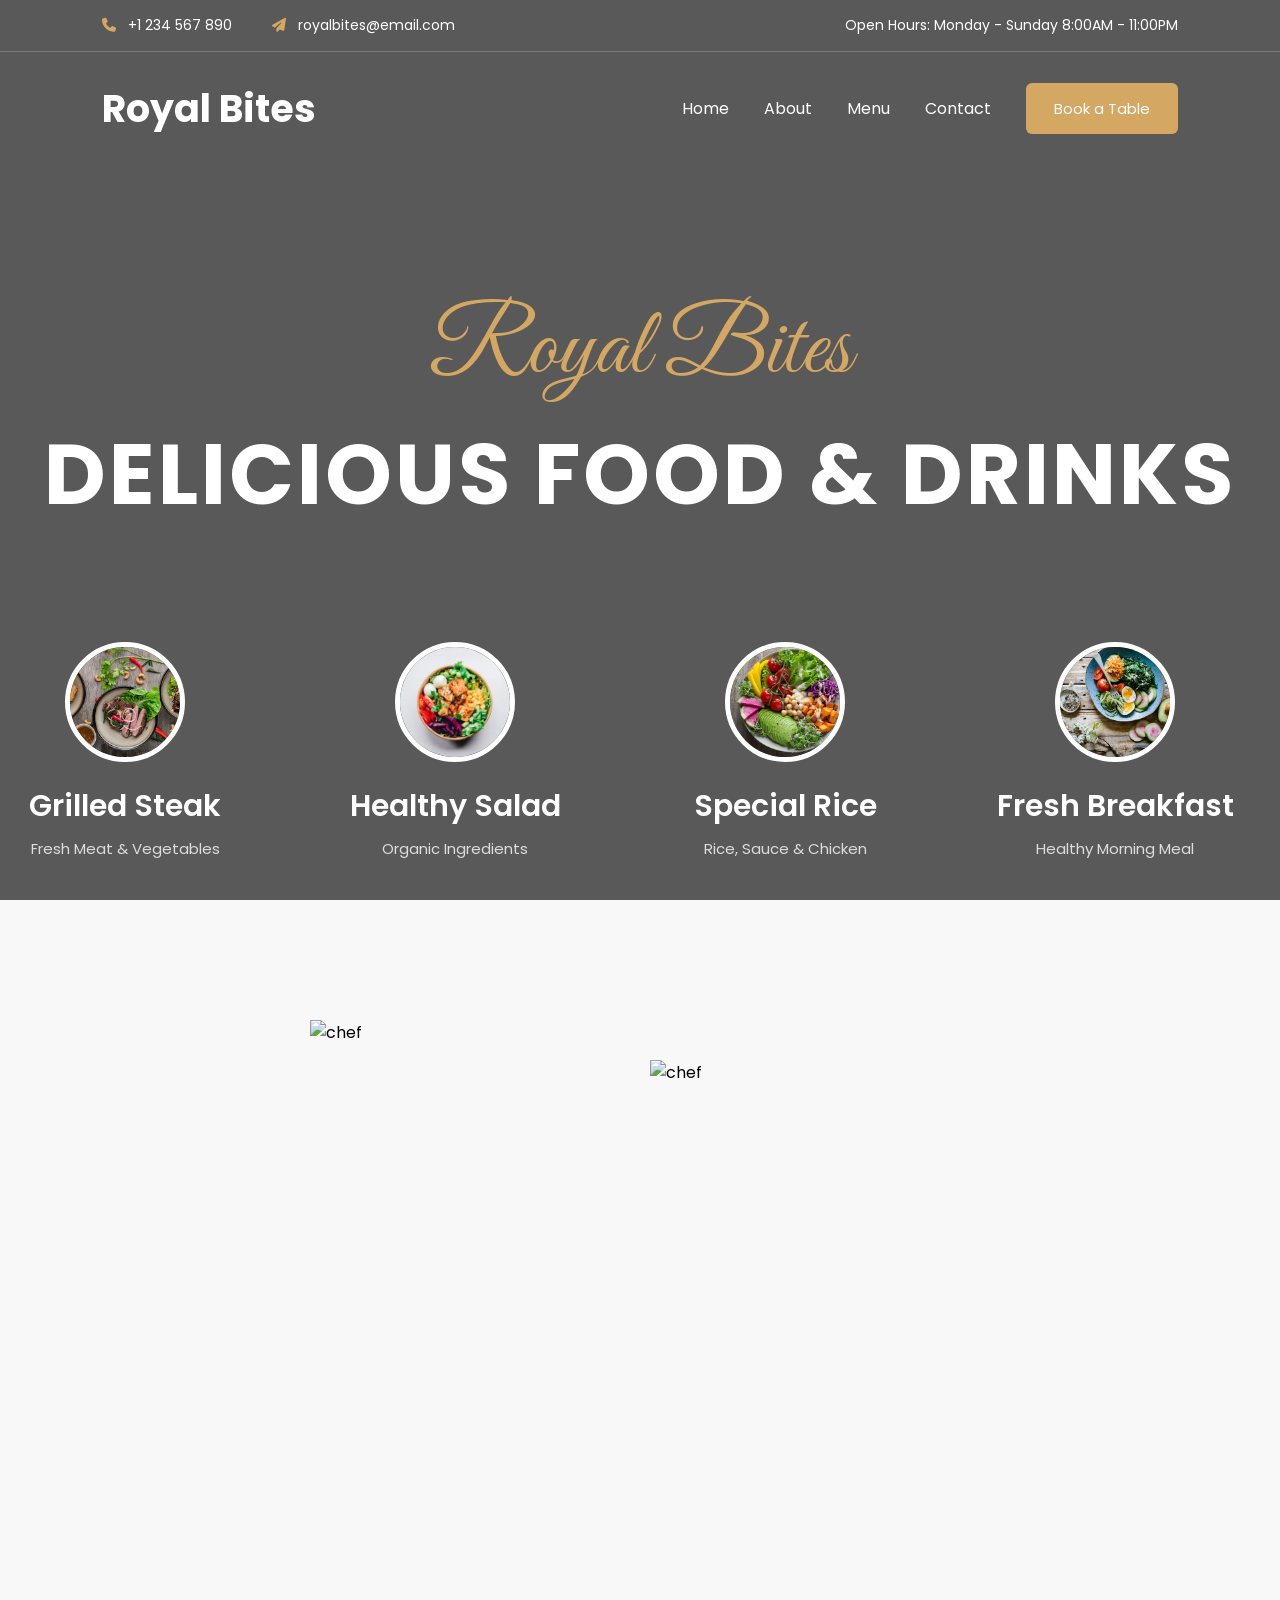
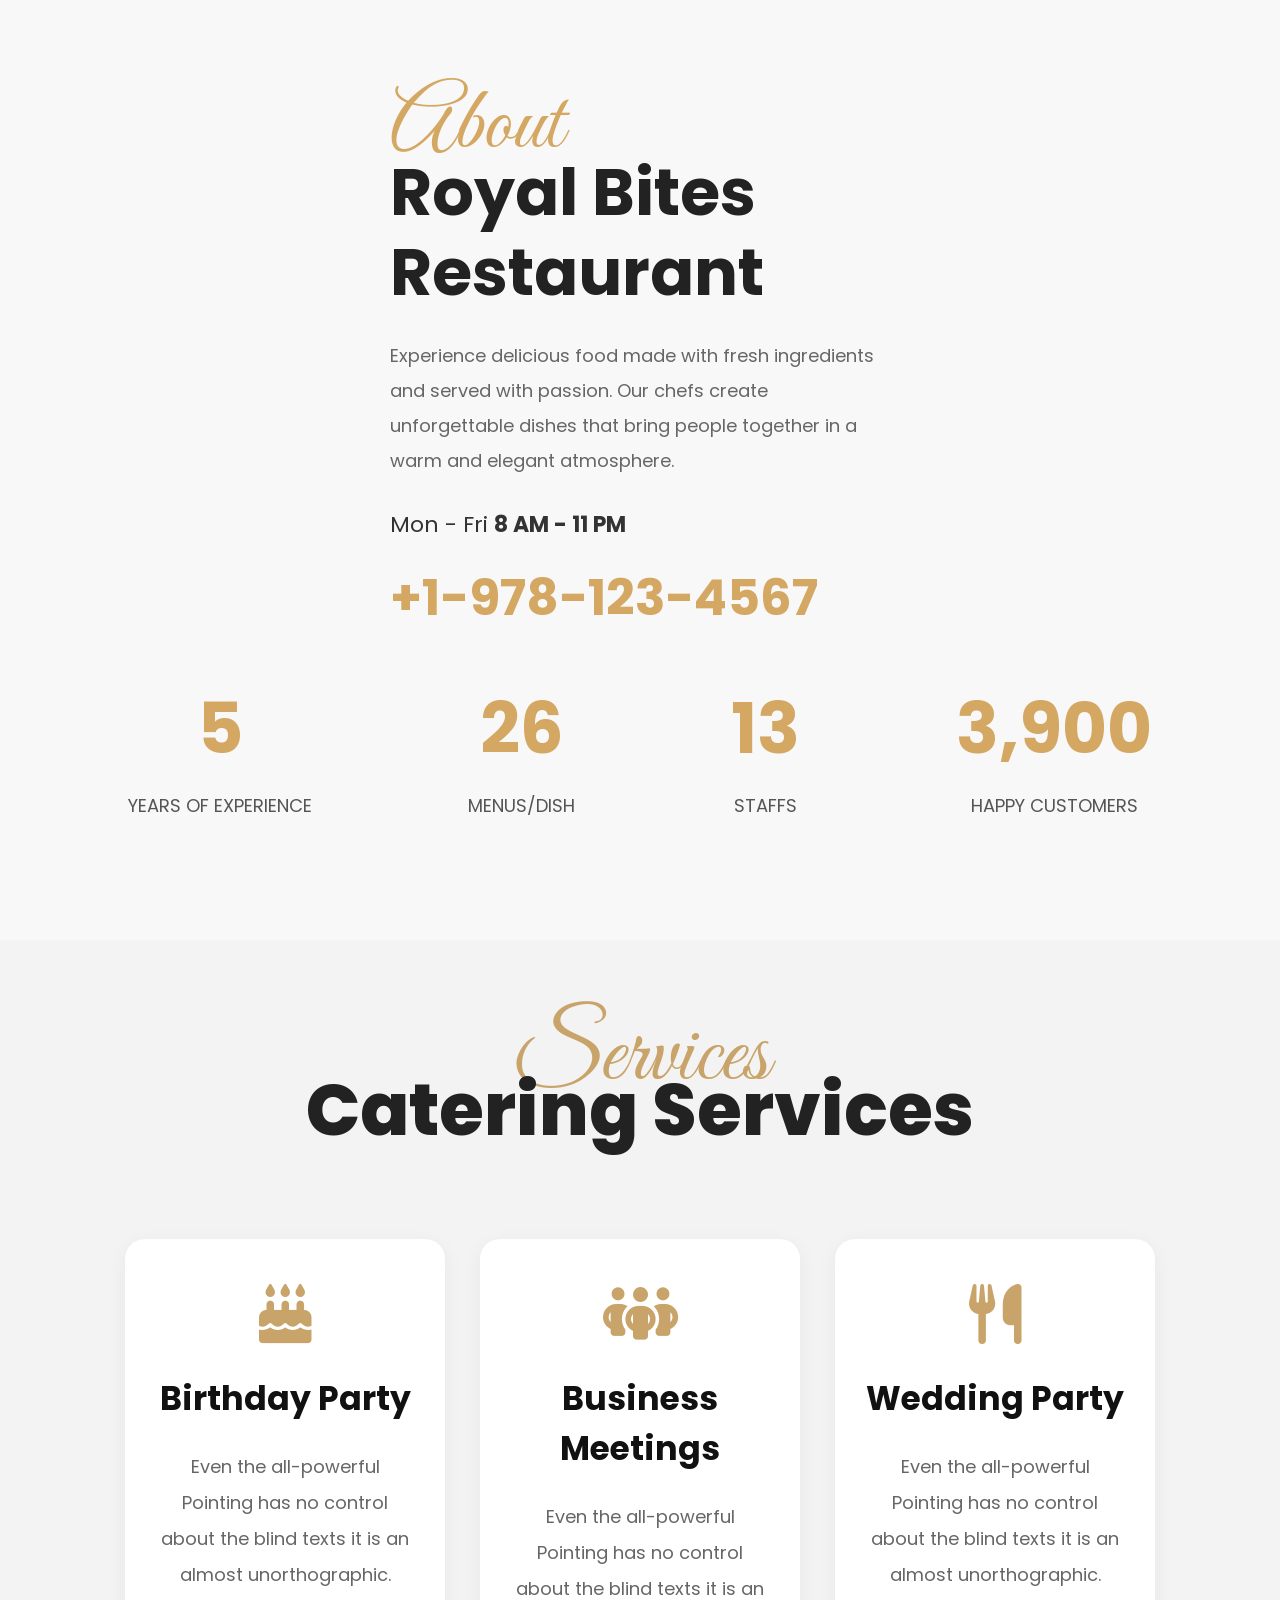
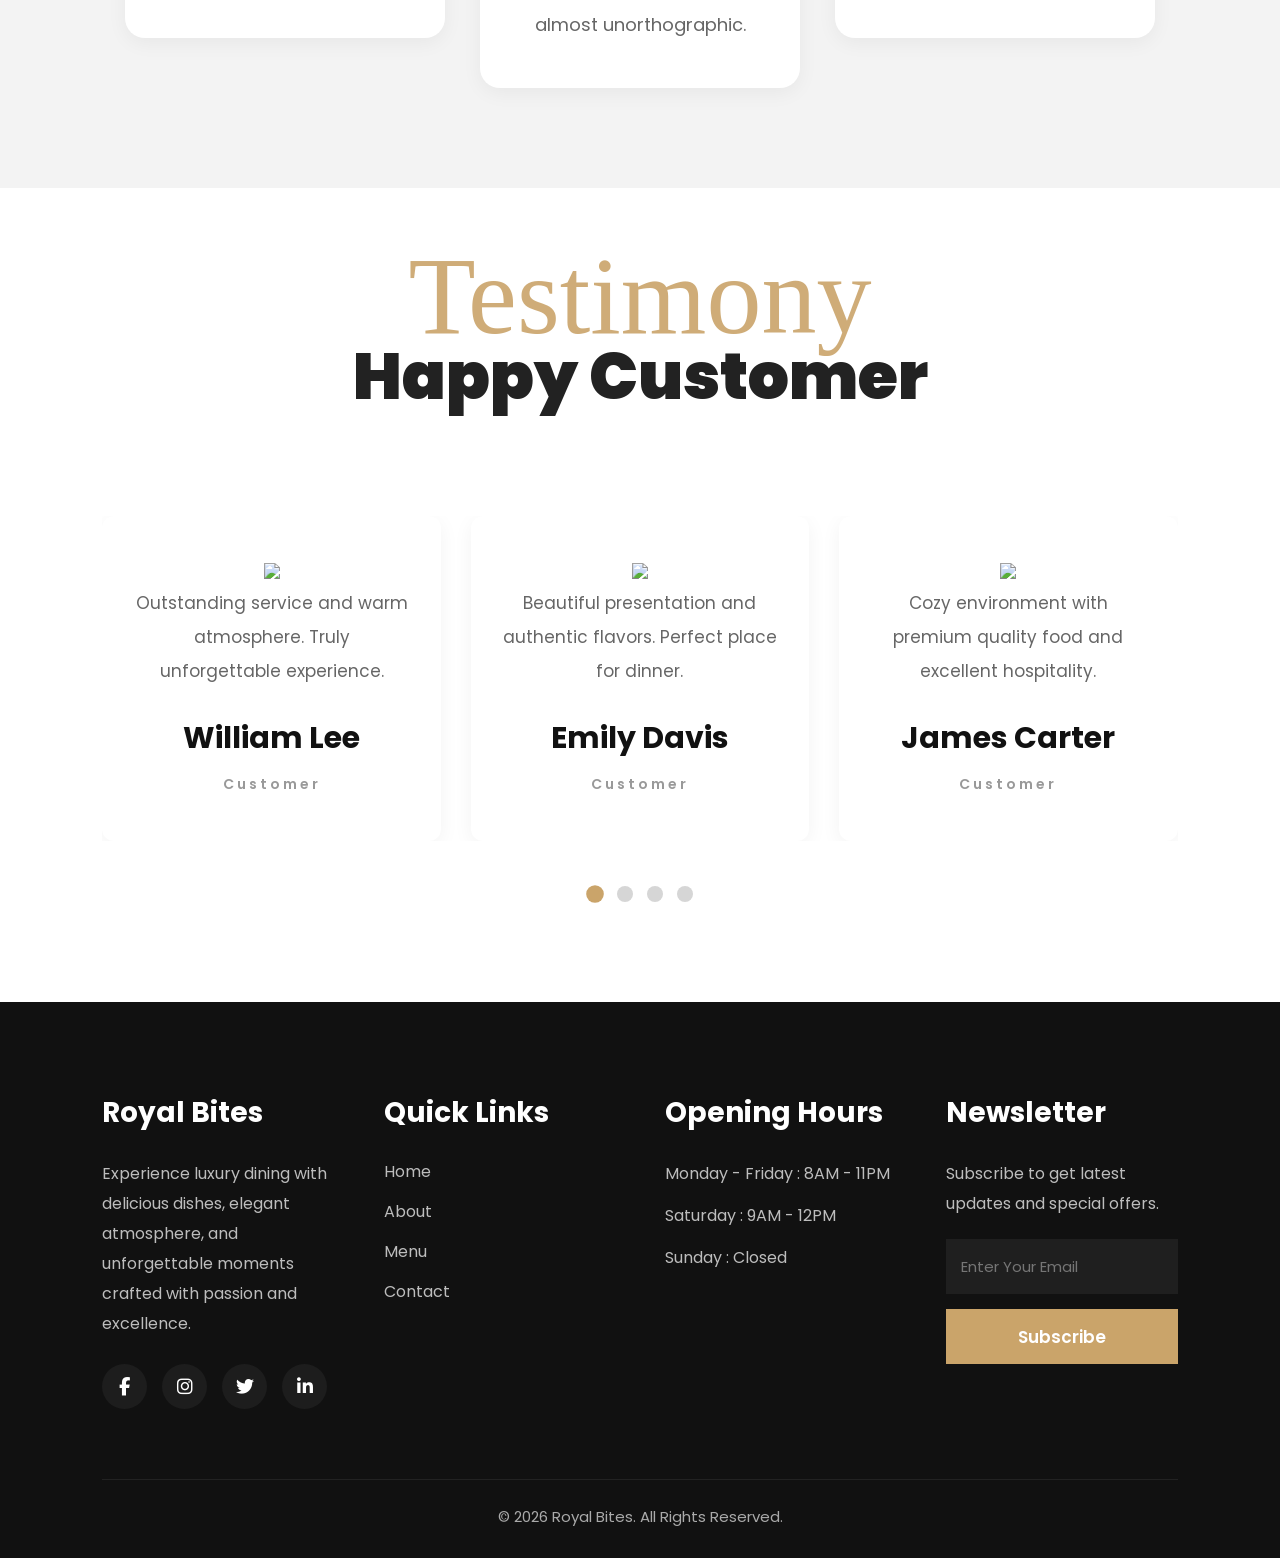
==== index.html @ 93780c86 "changes" ====
<!DOCTYPE html>
<html lang="en">
<head>
  <meta charset="UTF-8">
  <meta name="viewport" content="width=device-width, initial-scale=1.0">

  <title>Royal Bites Restaurant</title>

  <!-- CSS -->
  <link rel="stylesheet" href="style.css">

  <!-- FONT AWESOME -->
  <link rel="stylesheet"
  href="https://cdnjs.cloudflare.com/ajax/libs/font-awesome/6.5.1/css/all.min.css"/>

  <!-- GOOGLE FONT -->
  <link href="https://fonts.googleapis.com/css2?family=Great+Vibes&family=Poppins:wght@300;400;500;600;700&display=swap" rel="stylesheet">

</head>

<body>

  <!-- TOP HEADER -->

  <div class="top-header">

    <div class="top-info">

      <span>
        <i class="fa-solid fa-phone"></i>
        +1 234 567 890
      </span>

      <span>
        <i class="fa-solid fa-paper-plane"></i>
        royalbites@email.com
      </span>

    </div>

    <div class="top-info">

      <span>
        Open Hours: Monday - Sunday 8:00AM - 11:00PM
      </span>

    </div>

  </div>


  <!-- NAVBAR -->

  <nav class="navbar">

    <div class="logo">
      Royal Bites
    </div>

    <div class="nav-links">

      <a href="#home">Home</a>
      <a href="#about">About</a>
      <a href="menu.html">Menu</a>
      <a href="#">Contact</a>

      <button class="book-btn">
        Book a Table
      </button>

    </div>

  </nav>


  <!-- HERO SECTION -->

  <section class="hero" id="home">

    <div class="hero-content">

      <h2>Royal Bites</h2>

      <h1>
        DELICIOUS FOOD & DRINKS
      </h1>

    </div>
 

    <!-- FOOD PREVIEW -->
<!-- FOOD SLIDER -->

<div class="food-slider">

    <div class="slider-track">
  
      <!-- ITEM 1 -->
  
      <div class="food-box">
  
        <img src="./assets/steak.jpeg" alt="food">
  
        <h3>Grilled Steak</h3>
  
        <p>Fresh Meat & Vegetables</p>
  
      </div>
  
  
      <!-- ITEM 2 -->
  
      <div class="food-box">
  
        <img src="./assets/salad.jpeg" alt="food">
  
        <h3>Healthy Salad</h3>
  
        <p>Organic Ingredients</p>
  
      </div>
  
  
      <!-- ITEM 3 -->
  
      <div class="food-box">
  
        <img src="./assets/rice.jpeg" alt="food">
  
        <h3>Special Rice</h3>
  
        <p>Rice, Sauce & Chicken</p>
  
      </div>
  
  
      <!-- ITEM 4 -->
  
      <div class="food-box">
  
        <img src="./assets/breakfast.jpeg" alt="food">
  
        <h3>Fresh Breakfast</h3>
  
        <p>Healthy Morning Meal</p>
  
      </div>
  
  
      <!-- ITEM 5 -->
  
      <div class="food-box">
  
        <img src="./assets/burger.jpeg" alt="food">
  
        <h3>Cheese Burger</h3>
  
        <p>Burger With Fries</p>
  
      </div>
  
  
      <!-- ITEM 6 -->
  
      <div class="food-box">
  
        <img src="./assets/pizza.jpeg" alt="food">
  
        <h3>Italian Pizza</h3>
  
        <p>Cheese & Pepperoni</p>
  
      </div>
  
  
      <!-- ITEM 7 -->
  
      <div class="food-box">
  
        <img src="./assets/chicken pasta.jpeg" alt="food">
  
        <h3>Chicken Pasta</h3>
  
        <p>Creamy White Sauce Pasta</p>
  
      </div>
  
  
      <!-- ITEM 8 -->
  
      <div class="food-box">
  
        <img src="https://images.unsplash.com/photo-1604908176997-125f25cc6f3d?w=500" alt="food">
  
        <h3>Sea Food</h3>
  
        <p>Fresh Fish & Shrimp</p>
  
      </div>
  
  
      <!-- ITEM 9 -->
  
      <div class="food-box">
  
        <img src="https://images.unsplash.com/photo-1515003197210-e0cd71810b5f?w=500" alt="food">
  
        <h3>Hot Coffee</h3>
  
        <p>Freshly Brewed Coffee</p>
  
      </div>
  
  
      <!-- ITEM 10 -->
  
      <div class="food-box">
  
        <img src="https://images.unsplash.com/photo-1565958011703-44f9829ba187?w=500" alt="food">
  
        <h3>Chocolate Cake</h3>
  
        <p>Sweet Dessert Special</p>
  
      </div>
  
    </div>
  
  </div>
  

  </section>

  <!-- ABOUT SECTION -->

<section class="about-section" id="about">

    <div class="about-container">
  
      <!-- IMAGES -->
  
      <div class="about-images">
  
        <img
        src="https://images.unsplash.com/photo-1556910103-1c02745aae4d?w=700"
        class="img1"
        alt="chef">
  
        <img
        src="https://images.unsplash.com/photo-1559339352-11d035aa65de?w=700"
        class="img2"
        alt="chef">
  
      </div>
  
  
      <!-- CONTENT -->
  
      <div class="about-content">
  
        <h3 class="about-title">
          About
        </h3>
  
        <h1>
          Royal Bites Restaurant
        </h1>
  
        <p>
          Experience delicious food made with fresh ingredients and
          served with passion. Our chefs create unforgettable dishes
          that bring people together in a warm and elegant atmosphere.
        </p>
  
        <div class="timing">
          Mon - Fri <strong>8 AM - 11 PM</strong>
        </div>
  
        <div class="phone">
          +1-978-123-4567
        </div>
  
      </div>
  
    </div>
  
  
    <!-- COUNTERS -->
  
    <div class="counter-section">
  
      <div class="counter-box">
  
        <h1 class="counter" data-target="18">0</h1>
  
        <p>YEARS OF EXPERIENCE</p>
  
      </div>
  
  
      <div class="counter-box">
  
        <h1 class="counter" data-target="100">0</h1>
  
        <p>MENUS/DISH</p>
  
      </div>
  
  
      <div class="counter-box">
  
        <h1 class="counter" data-target="50">0</h1>
  
        <p>STAFFS</p>
  
      </div>
  
  
      <div class="counter-box">
  
        <h1 class="counter" data-target="15000">0</h1>
  
        <p>HAPPY CUSTOMERS</p>
  
      </div>
  
    </div>
  
  </section>
<!-- SERVICES SECTION -->

<section class="services-section" id="services">

    <!-- TITLE -->

    <div class="service-title">

        <h3>Services</h3>

        <h1>Catering Services</h1>

    </div>


    <!-- SERVICE CARDS -->

    <div class="services-container">

        <!-- CARD 1 -->

        <div class="service-box">

            <i class="fa-solid fa-cake-candles"></i>

            <h2>Birthday Party</h2>

            <p>
                Even the all-powerful Pointing has no
                control about the blind texts it is an
                almost unorthographic.
            </p>

        </div>


        <!-- CARD 2 -->

        <div class="service-box">

            <i class="fa-solid fa-people-group"></i>

            <h2>Business Meetings</h2>

            <p>
                Even the all-powerful Pointing has no
                control about the blind texts it is an
                almost unorthographic.
            </p>

        </div>


        <!-- CARD 3 -->

        <div class="service-box">

            <i class="fa-solid fa-utensils"></i>

            <h2>Wedding Party</h2>

            <p>
                Even the all-powerful Pointing has no
                control about the blind texts it is an
                almost unorthographic.
            </p>

        </div>

    </div>

</section>
<!-- TESTIMONIAL SECTION -->
<!-- TESTIMONIAL SECTION -->
<!-- TESTIMONIAL SECTION -->

<!-- TESTIMONIAL SECTION -->

<section class="testimonial-section">

    <!-- HEADING -->

    <div class="testimonial-title">

        <span>Testimony</span>

        <h2>Happy Customer</h2>

    </div>

    <!-- SLIDER -->

    <div class="testimonial-wrapper">

        <div class="testimonial-track">

            <!-- CARD 1 -->

            <div class="testimonial-card">

                <img src="https://randomuser.me/api/portraits/men/32.jpg">

                <p>
                    Outstanding service and warm atmosphere.
                    Truly unforgettable experience.
                </p>

                <h3>William Lee</h3>

                <span>Customer</span>

            </div>

            <!-- CARD 2 -->

            <div class="testimonial-card">

                <img src="https://randomuser.me/api/portraits/women/44.jpg">

                <p>
                    Beautiful presentation and authentic flavors.
                    Perfect place for dinner.
                </p>

                <h3>Emily Davis</h3>

                <span>Customer</span>

            </div>

            <!-- CARD 3 -->

            <div class="testimonial-card">

                <img src="https://randomuser.me/api/portraits/men/75.jpg">

                <p>
                    Cozy environment with premium quality food
                    and excellent hospitality.
                </p>

                <h3>James Carter</h3>

                <span>Customer</span>

            </div>

            <!-- CARD 4 -->

            <div class="testimonial-card">

                <img src="https://randomuser.me/api/portraits/women/68.jpg">

                <p>
                    Their desserts were absolutely amazing.
                    Will definitely visit again.
                </p>

                <h3>Sophia Taylor</h3>

                <span>Customer</span>

            </div>

            <!-- CARD 5 -->

            <div class="testimonial-card">

                <img src="https://randomuser.me/api/portraits/men/45.jpg">

                <p>
                    Fresh ingredients and wonderful presentation.
                    Loved every single dish.
                </p>

                <h3>Chris Walker</h3>

                <span>Customer</span>

            </div>

            <!-- CARD 6 -->

            <div class="testimonial-card">

                <img src="https://randomuser.me/api/portraits/women/22.jpg">

                <p>
                    Staff was very friendly and professional.
                    Highly satisfied with everything.
                </p>

                <h3>Charlotte White</h3>

                <span>Customer</span>

            </div>

        </div>

    </div>

    <!-- DOT BUTTONS -->
    <div class="testimonial-dots">

        <button class="dot active"></button>
        <button class="dot"></button>
        <button class="dot"></button>
        <button class="dot"></button>
        <button class="dot"></button>
    
    </div>
   

</section>

<!-- FOOTER SECTION -->

<footer class="footer">

    <div class="footer-container">

        <!-- COLUMN 1 -->

        <div class="footer-box">

            <h2>Royal Bites</h2>

            <p>
                Experience luxury dining with delicious dishes,
                elegant atmosphere, and unforgettable moments
                crafted with passion and excellence.
            </p>

            <div class="footer-social">

                <a href="#"><i class="fab fa-facebook-f"></i></a>

                <a href="#"><i class="fab fa-instagram"></i></a>

                <a href="#"><i class="fab fa-twitter"></i></a>

                <a href="#"><i class="fab fa-linkedin-in"></i></a>

            </div>

        </div>

        <!-- COLUMN 2 -->

        <div class="footer-box">

            <h2>Quick Links</h2>

            <ul>

                <li><a href="#home">Home</a></li>

                <li><a href="#about">About</a></li>

                <li><a href="#menu">Menu</a></li>

                <li><a href="#contact">Contact</a></li>

            </ul>

        </div>

        <!-- COLUMN 3 -->

        <div class="footer-box">

            <h2>Opening Hours</h2>

            <p>Monday - Friday : 8AM - 11PM</p>

            <p>Saturday : 9AM - 12PM</p>

            <p>Sunday : Closed</p>

        </div>

        <!-- COLUMN 4 -->

        <div class="footer-box">

            <h2>Newsletter</h2>

            <p>
                Subscribe to get latest updates and special offers.
            </p>

            <form class="footer-form">

                <input type="email"
                placeholder="Enter Your Email">

                <button type="submit">
                    Subscribe
                </button>

            </form>

        </div>

    </div>

    <!-- COPYRIGHT -->

    <div class="footer-bottom">

        <p>
            © 2026 Royal Bites. All Rights Reserved.
        </p>

    </div>

</footer>

  <script src="script.js"></script>

</body>
</html>
---- style.css ----
*{
    margin:0;
    padding:0;
    box-sizing:border-box;
    font-family:'Poppins',sans-serif;
  }
  
  body{
    overflow-x:hidden;
  }
  
  /* TOP HEADER */
  
  .top-header{
    width:100%;
    padding:15px 8%;
    display:flex;
    justify-content:space-between;
    align-items:center;
    position:absolute;
    top:0;
    left:0;
    z-index:1000;
    border-bottom:1px solid rgba(255,255,255,0.2);
  }
  
  .top-info{
    display:flex;
    gap:40px;
    color:white;
    font-size:14px;
  }
  
  .top-info span i{
    margin-right:8px;
    color:#d4a762;
  }
  
  /* NAVBAR */

 /* NAVBAR ACTIVE */
/* NAVBAR */


/* NAVBAR */

.navbar{
    width:100%;
    padding:25px 8%;
    display:flex;
    justify-content:space-between;
    align-items:center;
  
    position:absolute;
  
    top:55px;
    left:0;
  
    z-index:1000;
  
    transition:0.4s ease;
  }
  
  /* FIXED NAVBAR ON SCROLL */
  
  .navbar.active{
  
    position:fixed;
  
    top:0;
  
    left:0;
  
    width:100%;
  
    background:rgba(0,0,0,0.88);
  
    backdrop-filter:blur(8px);
  
    padding:10px 8%;
  
    animation:navbarShow 0.4s ease;
  
  }
  
  /* ANIMATION */
  
  @keyframes navbarShow{
  
    from{
      transform:translateY(-100%);
    }
  
    to{
      transform:translateY(0);
    }
  
  }
  
  .navbar.active .logo{
    font-size:30px;
  }
  
  .navbar.active .nav-links a{
    font-size:14px;
  }
  
  .navbar.active .book-btn{
    padding:10px 22px;
  }
  
  .logo{
    color:white;
    font-size:38px;
    font-weight:700;
  }
  
  .nav-links{
    display:flex;
    align-items:center;
    gap:35px;
  }
  
  .nav-links a{
    text-decoration:none;
    color:white;
    font-size:16px;
    transition:0.3s;
  }
  
  .nav-links a:hover{
    color:#d4a762;
  }
  
  .book-btn{
    padding:14px 28px;
    background:#d4a762;
    color:white;
    border:none;
    border-radius:6px;
    cursor:pointer;
    font-size:15px;
    transition:0.3s;
  }
  
  .book-btn:hover{
    background:white;
    color:#d4a762;
  }
  
  /* HERO SECTION */
  
  .hero{
    width:100%;
    height:100vh;
  
    background:
    linear-gradient(rgba(0,0,0,0.65),
    rgba(0,0,0,0.65)),
    url('https://images.unsplash.com/photo-1504674900247-0877df9cc836?w=1600');
  
    background-size:cover;
    background-position:center;
  
    display:flex;
    justify-content:center;
    align-items:center;
    text-align:center;
  
    color:white;
  
    position:relative;
  }
  
  .hero-content{
    margin-top:-80px;
  }
  
  .hero-content h2{
    font-family:'Great Vibes',cursive;
    font-size:95px;
    color:#d4a762;
    margin-bottom:10px;
    font-weight:400;
  }
  
  .hero-content h1{
    font-size:85px;
    font-weight:700;
    letter-spacing:3px;
    line-height:110px;
  }
  
  /* FOOD SLIDER */
  
  .food-slider{
    width:100%;
    position:absolute;
    bottom:20px;
    overflow:hidden;
    padding:20px 0;
  }
  
  .slider-track{
    display:flex;
    align-items:center;
    gap:80px;
    width:max-content;
  
    animation:scrollSlider 35s linear infinite;
  }
  
  .food-box{
    text-align:center;
    color:white;
    min-width:250px;
  }
  
  .food-box img{
    width:120px;
    height:120px;
    border-radius:50%;
    object-fit:cover;
    border:5px solid white;
    margin-bottom:15px;
  
    transition:0.4s;
  }
  
  .food-box img:hover{
    transform:scale(1.1);
  }
  
  .food-box h3{
    font-size:30px;
    margin-bottom:8px;
    font-weight:600;
  }
  
  .food-box p{
    font-size:15px;
    color:#ddd;
  }
  
  /* AUTO SLIDER */
  
  @keyframes scrollSlider{
  
    0%{
      transform:translateX(0);
    }
  
    100%{
      transform:translateX(-50%);
    }
  
  }
  
  /* RESPONSIVE */
  
  @media(max-width:991px){
  
    .top-header{
      display:none;
    }
  
    .navbar{
      top:0;
      flex-direction:column;
      gap:20px;
      background:rgba(0,0,0,0.7);
    }
  
    .nav-links{
      flex-wrap:wrap;
      justify-content:center;
    }
  
    .hero-content h2{
      font-size:65px;
    }
  
    .hero-content h1{
      font-size:50px;
      line-height:70px;
    }
  
    .slider-track{
      gap:40px;
    }
  
    .food-box{
      min-width:180px;
    }
  
    .food-box img{
      width:90px;
      height:90px;
    }
  
    .food-box h3{
      font-size:22px;
    }
  
  }
  
  @media(max-width:600px){
  
    .hero-content h2{
      font-size:45px;
    }
  
    .hero-content h1{
      font-size:34px;
      line-height:50px;
    }
  
    .food-box img{
      width:75px;
      height:75px;
    }
  
    .food-box h3{
      font-size:18px;
    }
  
    .food-box p{
      font-size:13px;
    }
  
  }
  /* ABOUT SECTION */

.about-section{
  width:100%;
  padding:120px 8%;
  background:#f8f8f8;
  overflow: hidden;
}

.about-container{
  display:flex;
  justify-content:center;
  align-items:center;
  gap:60px;
  flex-wrap:wrap;
}

/* IMAGES */

.about-images{
  display:flex;
  gap:20px;
}

.about-images img{
  width:320px;
  height:550px;
  object-fit:cover;

  opacity:0;
  transform:translateY(100px);

  transition:1s ease;
}

.about-images img.show{
  opacity:1;
  transform:translateY(0);
}

.img2{
  margin-top:40px;
}

/* CONTENT */

.about-content{
  max-width:500px;

  opacity:0;
  transform:translateY(100px);

  transition:1s ease;
}

.about-content.show{
  opacity:1;
  transform:translateY(0);
}

.about-title{
  font-family:'Great Vibes',cursive;
  font-size:90px;
  color:#d4a762;
  font-weight:400;
  margin-bottom:-30px;
}

.about-content h1{
  font-size:65px;
  line-height:80px;
  margin-bottom:25px;
  color:#222;
}

.about-content p{
  font-size:18px;
  line-height:35px;
  color:#666;
  margin-bottom:30px;
}

.timing{
  font-size:22px;
  margin-bottom:20px;
  color:#333;
}

.phone{
  font-size:50px;
  color:#d4a762;
  font-weight:700;
}

/* COUNTERS */

.counter-section{
    margin-top:40px;
  
    padding-bottom:1px;
  
    display:flex;
    justify-content:space-between;
    align-items:center;
  
    flex-wrap:wrap;
    gap:40px;
  
    
  }

.counter-box{
  text-align:center;

  opacity:0;
  transform:translateY(100px);

  transition:1s ease;
}

.counter-box.show{
  opacity:1;
  transform:translateY(0);
}

.counter-box h1{
  font-size:70px;
  color:#d4a762;
  margin-bottom:10px;
}

.counter-box p{
  color:#555;
  font-size:18px;
}

/* RESPONSIVE */

@media(max-width:1200px){

  .about-content h1{
    font-size:50px;
    line-height:65px;
  }

}

@media(max-width:991px){

  .about-images{
    flex-direction:column;
  }

  .img2{
    margin-top:0;
  }

  .about-images img{
    width:100%;
    height:450px;
  }

  .about-content{
    text-align:center;
  }

  .counter-section{
    justify-content:center;
  }

}

@media(max-width:600px){

  .about-title{
    font-size:60px;
  }

  .about-content h1{
    font-size:38px;
    line-height:55px;
  }

  .about-content p{
    font-size:16px;
    line-height:30px;
  }

  .phone{
    font-size:35px;
  }

  .counter-box h1{
    font-size:50px;
  }

}

/* ABOUT SECTION */

.about-section{
    width:100%;
    padding:120px 10% ;
  

    background:#f8f8f8;
  }
  
  .about-container{
    display:flex;
    justify-content:center;
    align-items:center;
    gap:60px;
    flex-wrap:wrap;
  }
  
  /* IMAGES */
  
  .about-images{
    display:flex;
    gap:20px;
  }
  
  .about-images img{
    width:320px;
    height:550px;
    object-fit:cover;
  
    opacity:0;
    transform:translateY(100px);
  
    transition:1s ease;
  }
  
  .about-images img.show{
    opacity:1;
    transform:translateY(0);
  }
  
  .img2{
    margin-top:40px;
  }
  
  /* CONTENT */
  
 /* TEXT ANIMATION */

.about-content{
    opacity:0;
    transform:translateX(120px);
    transition:1.2s ease;
  }
  
  .about-content.show{
    opacity:1;
    transform:translateX(0);
  }
  
  .about-title{
    font-family:'Great Vibes',cursive;
    font-size:90px;
    color:#d4a762;
    font-weight:400;
    margin-bottom:-30px;
  }
  
  .about-content h1{
    font-size:65px;
    line-height:80px;
    margin-bottom:25px;
    color:#222;
  }
  
  .about-content p{
    font-size:18px;
    line-height:35px;
    color:#666;
    margin-bottom:30px;
  }
  
  .timing{
    font-size:22px;
    margin-bottom:20px;
    color:#333;
  }
  
  .phone{
    font-size:50px;
    color:#d4a762;
    font-weight:700;
  }
  
  /* COUNTERS */
  
  .counter-section{
    margin-top:40px;
  
    display:flex;
    justify-content:space-between;
    align-items:center;
  
    flex-wrap:wrap;
    gap:40px;
  }
  
  .counter-box{
    text-align:center;
  
    opacity:0;
    transform:translateY(100px);
  
    transition:1s ease;
  }
  
  .counter-box.show{
    opacity:1;
    transform:translateY(0);
  }
  
  .counter-box h1{
    font-size:70px;
    color:#d4a762;
    margin-bottom:10px;
  }
  
  .counter-box p{
    color:#555;
    font-size:18px;
  }
  
  /* RESPONSIVE */
  
  @media(max-width:1200px){
  
    .about-content h1{
      font-size:50px;
      line-height:65px;
    }
  
  }
  
  @media(max-width:991px){
  
    .about-images{
      flex-direction:column;
    }
  
    .img2{
      margin-top:0;
    }
  
    .about-images img{
      width:100%;
      height:450px;
    }
  
    .about-content{
      text-align:center;
    }
  
    .counter-section{
      justify-content:center;
    }
  
  }
  
  @media(max-width:600px){
  
    .about-title{
      font-size:60px;
    }
  
    .about-content h1{
      font-size:38px;
      line-height:55px;
    }
  
    .about-content p{
      font-size:16px;
      line-height:30px;
    }
  
    .phone{
      font-size:35px;
    }
  
    .counter-box h1{
      font-size:50px;
    }
  
  }
  /* =========================
   SERVICES SECTION
========================= */

.services-section{

    width:100%;
    padding:70px 8% 100px;
    background:#f3f3f3;
    overflow:hidden;
}

/* =========================
   SECTION TITLE
========================= */

.service-title{

    text-align:center;
    margin-bottom:90px;
}

/* GOLD SCRIPT TEXT */

.service-title h3{

    font-family:'Great Vibes',cursive;
    font-size:95px;
    color:#c9a46a;
    font-weight:400;
    line-height:1;
    margin-bottom:-35px;
}

/* MAIN TITLE */

.service-title h1{

    font-size:72px;
    color:#222;
    font-weight:800;
    line-height:1.1;
}

/* =========================
   SERVICES CONTAINER
========================= */

.services-container{

    display:flex;
    justify-content:center;
    align-items:flex-start;
    gap:35px;
    flex-wrap:wrap;
}

/* =========================
   SERVICE CARD
========================= */

.service-box{

    width:320px;
    background:#fff;
    padding:45px 30px;
    border-radius:20px;
    text-align:center;
    transition:0.5s ease;
    box-shadow:0 5px 20px rgba(0,0,0,0.05);
}

/* HOVER EFFECT */

.service-box:hover{

    transform:translateY(-15px);
    box-shadow:0 15px 35px rgba(0,0,0,0.12);
}

/* ICON */

.service-box i{

    font-size:60px;
    color:#c9a46a;
    margin-bottom:30px;
    transition:0.4s ease;
}

/* ICON HOVER */

.service-box:hover i{

    transform:scale(1.1) rotate(5deg);
}

/* HEADING */

.service-box h2{

    font-size:33px;
    color:#111;
    font-weight:700;
    margin-bottom:25px;
    transition:0.3s ease;
}

/* HEADING HOVER */

.service-box:hover h2{

    color:#c9a46a;
}

/* PARAGRAPH */

.service-box p{

    font-size:18px;
    color:#666;
    line-height:2;
}

/* =========================
   RISE UP ANIMATION
========================= */
/* =========================
   SCROLL RISE UP ANIMATION
========================= */

.service-title,
.service-box{

    opacity:0;
    transform:translateY(90px);
    transition:1s ease;
}

/* SHOW ANIMATION */

.service-title.show,
.service-box.show{

    opacity:1;
    transform:translateY(0);
}

/* =========================
   RESPONSIVE
========================= */

@media(max-width:991px){

    .services-section{

        padding:90px 6%;
    }

    .service-title{

        margin-bottom:70px;
    }

    .service-title h3{

        font-size:75px;
        margin-bottom:-25px;
    }

    .service-title h1{

        font-size:55px;
    }

    .services-container{

        gap:30px;
    }

    .service-box{

        width:280px;
        padding:40px 25px;
    }

    .service-box i{

        font-size:52px;
    }

    .service-box h2{

        font-size:28px;
    }

    .service-box p{

        font-size:16px;
        line-height:1.8;
    }
}

@media(max-width:600px){

    .services-section{

        padding:70px 5%;
    }

    .service-title{

        margin-bottom:55px;
    }

    .service-title h3{

        font-size:58px;
        margin-bottom:-18px;
    }

    .service-title h1{

        font-size:38px;
    }

    .services-container{

        flex-direction:column;
        align-items:center;
        gap:25px;
    }

    .service-box{

        width:100%;
        max-width:350px;
        padding:35px 22px;
    }

    .service-box i{

        font-size:45px;
        margin-bottom:22px;
    }

    .service-box h2{

        font-size:24px;
        margin-bottom:18px;
    }

    .service-box p{

        font-size:15px;
        line-height:1.7;
    }
}
/* TESTIMONIAL SECTION */

.testimonial-section{
    width:100%;
    padding:100px 8% 100px;
    background:#ffffff;
    overflow:hidden;
}

.testimonial-title{
    position:relative;
    text-align:center;
    margin-bottom:90px;
}

.testimonial-title span{
    position:absolute;
    top:-95px;
    left:50%;
    transform:translateX(-50%);

    font-size:110px;
    font-family:cursive;
    color:#caa46a;
    font-weight:500;

    z-index:1;
    opacity:0.9;
}

.testimonial-title h2{
    position:relative;

    font-size:65px;
    font-weight:900;
    color:#222;

    z-index:2;
    margin-top:40px;
}

/* SLIDER */

/* SLIDER WRAPPER */

.testimonial-wrapper{

    width:100%;
    overflow:hidden;
    position:relative;
}

/* TRACK */

.testimonial-track{

    display:flex;
    gap:30px;

    transition:0.5s ease;
}
/* DOTS */

.testimonial-dots{

    display:flex;
    justify-content:center;
    align-items:center;
    gap:14px;

    margin-top:45px;
}

.dot{

    width:16px;
    height:16px;

    border:none;
    border-radius:50%;

    background:#d6d6d6;
    cursor:pointer;

    transition:0.4s ease;
}

/* ACTIVE DOT */

.dot.active{

    background:#caa46a;
    transform:scale(1.1);
}

/* HOVER */

.dot:hover{

    background:#caa46a;
}
/* CARD */

.testimonial-card{
    min-width:calc((100% - 60px) / 3);
    background:#fff;
    padding:45px 30px;
    border-radius:12px;
    text-align:center;
    box-shadow:0 5px 20px rgba(0,0,0,0.05);
}

.testimonial-img{
    width:120px;
    height:120px;
    margin:auto;
    position:relative;
    margin-bottom:30px;
}

.testimonial-img img{
    width:100%;
    height:100%;
    border-radius:50%;
    object-fit:cover;
}

.quote-icon{
    position:absolute;
    right:0;
    bottom:0;
    width:42px;
    height:42px;
    border-radius:50%;
    background:#caa46a;
    display:flex;
    align-items:center;
    justify-content:center;
    color:#fff;
    font-size:16px;
}

.testimonial-card p{
    font-size:17px;
    line-height:2;
    color:#666;
    margin-bottom:28px;
}

.testimonial-card h3{
    font-size:30px;
    color:#111;
    margin-bottom:10px;
}

.testimonial-card span{
    font-size:14px;
    letter-spacing:3px;
    color:#999;
    font-weight:600;
}

/* RESPONSIVE */

@media(max-width:991px){

    .testimonial-card{
        min-width:calc((100% - 30px) / 2);
    }

}

@media(max-width:700px){

    .testimonial-card{
        min-width:100%;
    }

    .testimonial-title span{
        font-size:65px;
        top:-35px;
    }

    .testimonial-title h2{
        font-size:42px;
    }

}
@media(max-width:768px){

    .testimonial-title h2{

        font-size:55px;
        line-height:65px;
        margin-top:10px;
    }

    .testimonial-title span{

        font-size:85px;
        top:-85px;
    }

}
/* =========================
   FOOTER SECTION
========================= */

.footer{
    width:100%;
    background:#111;
    padding:90px 8% 30px;
}

.footer-container{
    display:grid;
    grid-template-columns:
    repeat(4,1fr);

    gap:50px;
}

.footer-box h2{
    color:#fff;
    font-size:28px;
    margin-bottom:25px;
    font-weight:700;
}

.footer-box p{
    color:#bdbdbd;
    font-size:16px;
    line-height:30px;
    margin-bottom:12px;
}

.footer-box ul{
    list-style:none;
}

.footer-box ul li{
    margin-bottom:15px;
}

.footer-box ul li a{
    text-decoration:none;
    color:#bdbdbd;
    font-size:16px;
    transition:0.3s;
}

.footer-box ul li a:hover{
    color:#caa46a;
    padding-left:5px;
}

/* SOCIAL ICONS */

.footer-social{
    display:flex;
    gap:15px;
    margin-top:25px;
}

.footer-social a{
    width:45px;
    height:45px;

    display:flex;
    align-items:center;
    justify-content:center;

    border-radius:50%;
    background:#1d1d1d;

    color:#fff;
    font-size:18px;

    text-decoration:none;
    transition:0.3s;
}

.footer-social a:hover{
    background:#caa46a;
    transform:translateY(-5px);
}

/* NEWSLETTER */

.footer-form{
    margin-top:20px;
}

.footer-form input{
    width:100%;
    height:55px;

    border:none;
    outline:none;

    padding:0 15px;
    margin-bottom:15px;

    background:#1f1f1f;
    color:#fff;

    font-size:15px;
}

.footer-form button{
    width:100%;
    height:55px;

    border:none;
    outline:none;

    background:#caa46a;
    color:#fff;

    font-size:17px;
    font-weight:600;

    cursor:pointer;
    transition:0.3s;
}

.footer-form button:hover{
    background:#b78d4d;
}

/* COPYRIGHT */

.footer-bottom{
    text-align:center;
    margin-top:70px;
    border-top:1px solid #222;
    padding-top:25px;
}

.footer-bottom p{
    color:#aaa;
    font-size:15px;
}

/* =========================
   RESPONSIVE
========================= */

@media(max-width:991px){

    .footer-container{
        grid-template-columns:
        repeat(2,1fr);
    }

}

@media(max-width:600px){

    .footer{
        padding:70px 6% 25px;
    }

    .footer-container{
        grid-template-columns:1fr;
        gap:40px;
    }

    .footer-box h2{
        font-size:24px;
    }

}
/* =========================
   MENU SECTION
========================= */

.food-menu-section{

    width:100%;

    padding:100px 8%;

    background:#f5f5f5;
}

/* TABS */

.menu-tabs{

    display:flex;
    justify-content:center;
    flex-wrap:wrap;

    gap:30px;

    margin-bottom:60px;
}

.tab-btn{

    padding:22px 50px;

    border:none;

    background:#fff;

    font-size:20px;
    font-weight:700;

    cursor:pointer;

    transition:0.4s ease;
}

/* ACTIVE */

.tab-btn.active{

    background:#caa46a;
    color:#fff;

    position:relative;
}

.tab-btn.active::after{

    content:"";

    position:absolute;

    bottom:-12px;
    left:50%;

    transform:translateX(-50%);

    border-left:12px solid transparent;
    border-right:12px solid transparent;
    border-top:12px solid #caa46a;
}

/* GRID */

.menu-grid{

    display:grid;

    grid-template-columns:repeat(4,1fr);
}

/* IMAGE */

.menu-img img{

    width:100%;
    height:100%;

    object-fit:cover;

    display:block;
}

/* CONTENT */

.menu-content{

    background:#fff;

    padding:35px 25px;

    display:flex;

    flex-direction:column;
    justify-content:center;
}

/* TOP */

.menu-top{

    display:flex;
    justify-content:space-between;

    gap:20px;

    margin-bottom:20px;
}

.menu-top h3{

    font-size:24px;
    line-height:1.4;

    color:#222;
}

.menu-top span{

    font-size:20px;
    font-weight:700;

    color:#caa46a;
}

/* TEXT */

.menu-content p{

    font-size:18px;

    color:#666;

    line-height:1.8;

    margin-bottom:25px;
}

/* BUTTON */

.menu-content a{

    width:fit-content;

    padding:14px 26px;

    background:#caa46a;
    color:#fff;

    text-decoration:none;

    font-size:18px;
    font-weight:600;

    transition:0.4s ease;
}

.menu-content a:hover{

    background:#111;
}

/* RESPONSIVE */

@media(max-width:1200px){

    .menu-grid{

        grid-template-columns:repeat(2,1fr);
    }
}

@media(max-width:700px){

    .menu-grid{

        grid-template-columns:1fr;
    }

    .tab-btn{

        width:100%;
    }
}
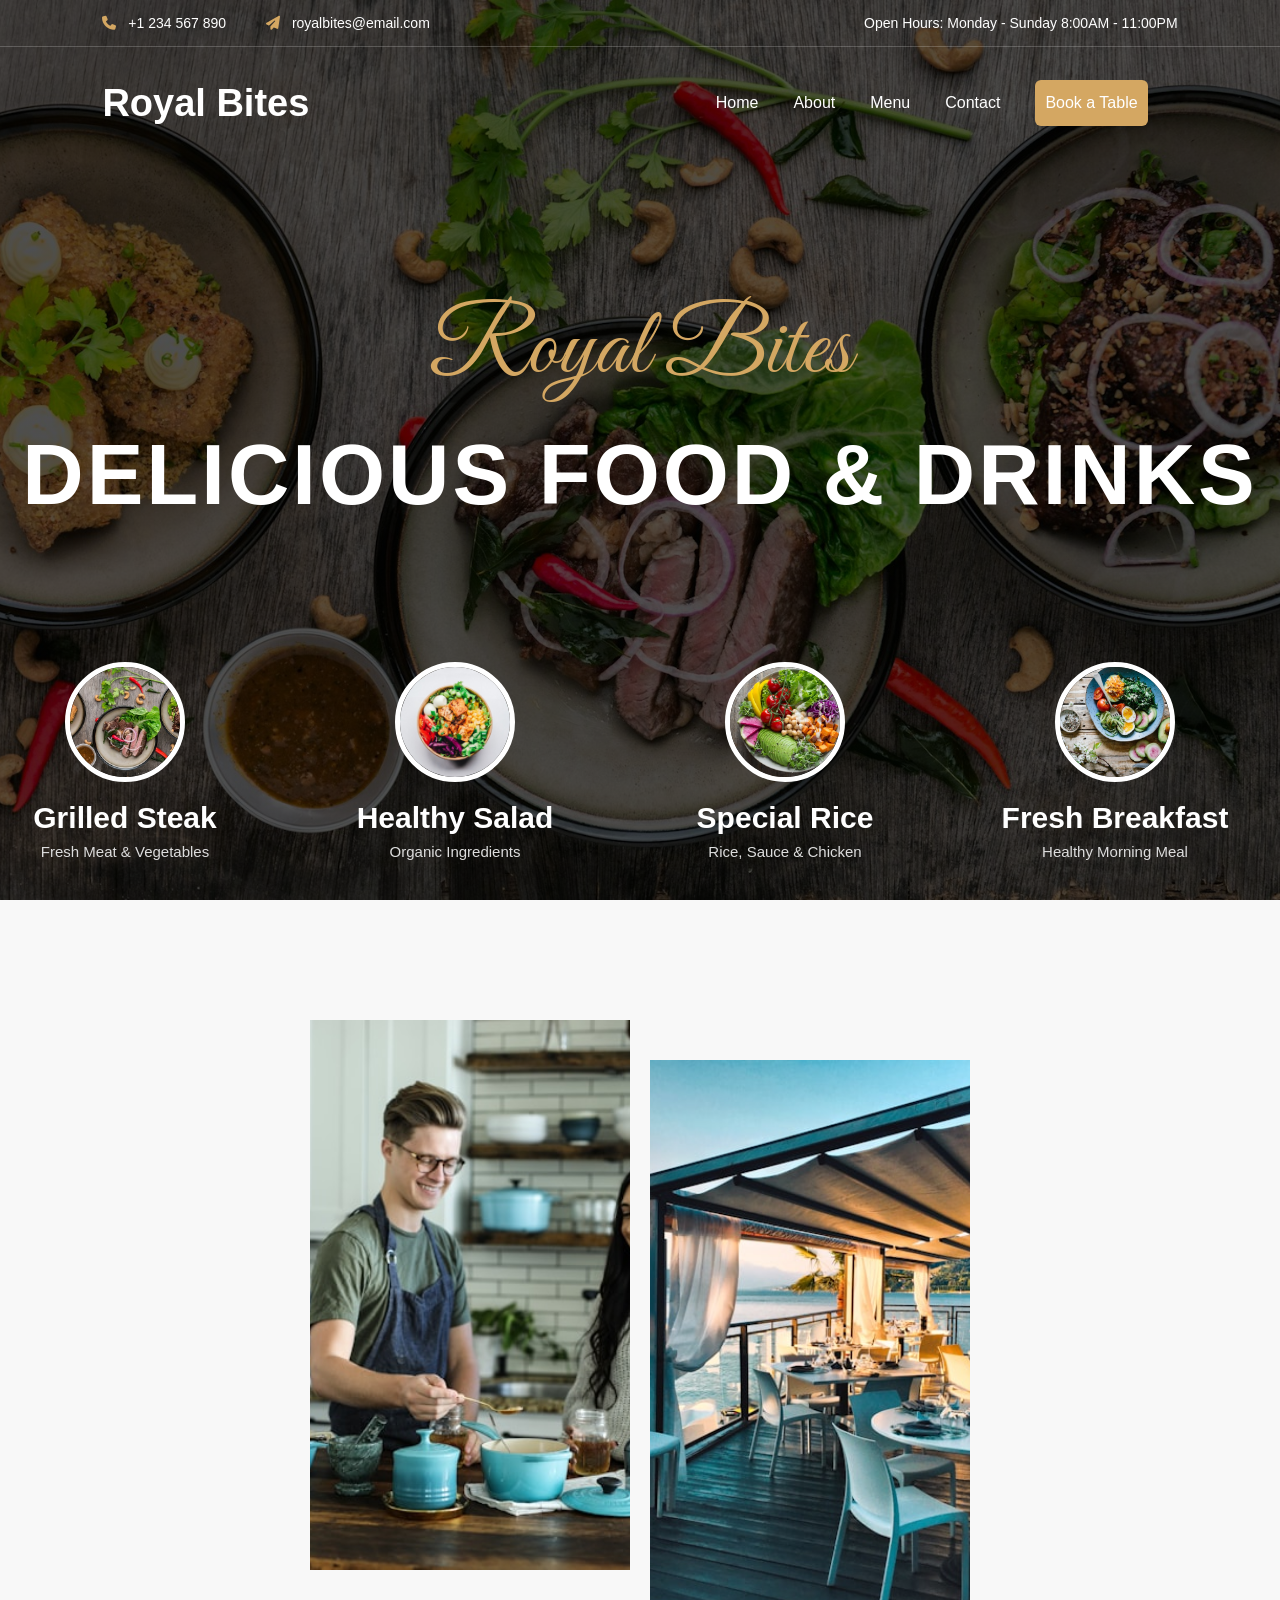
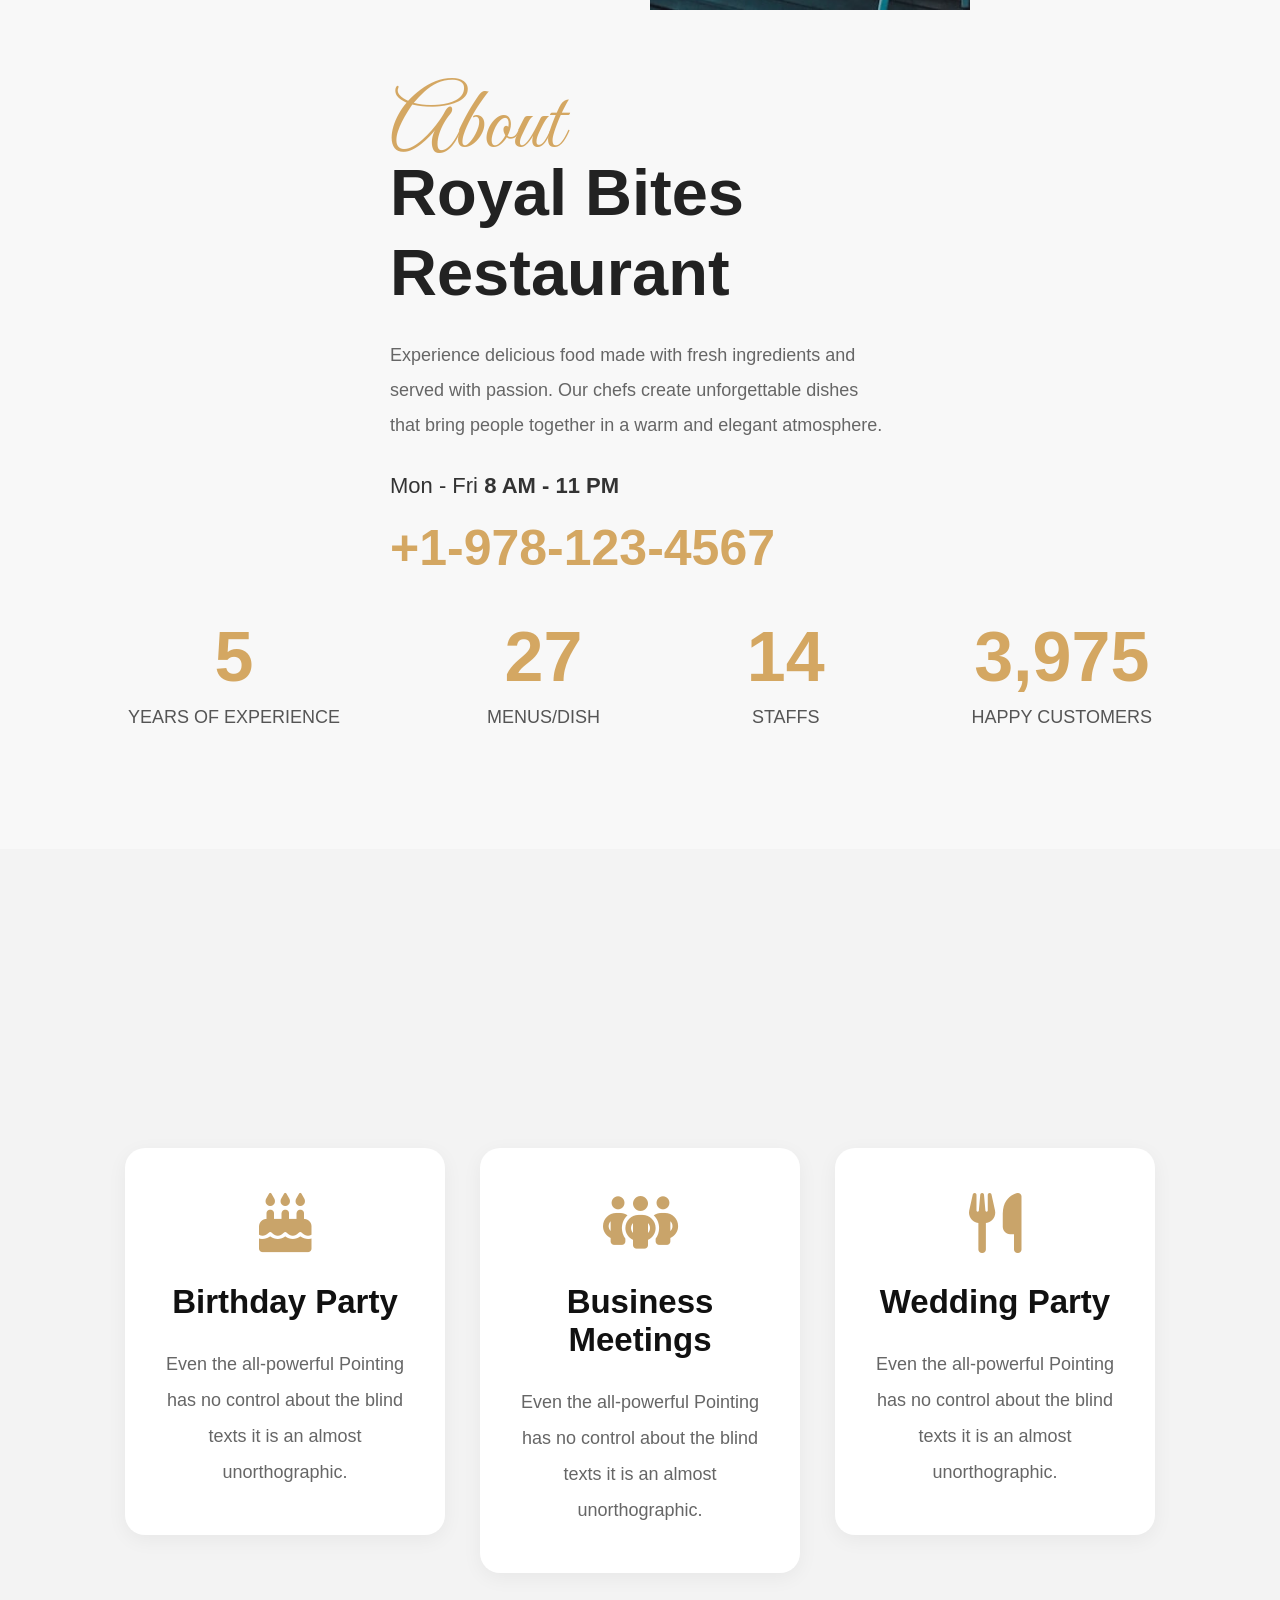
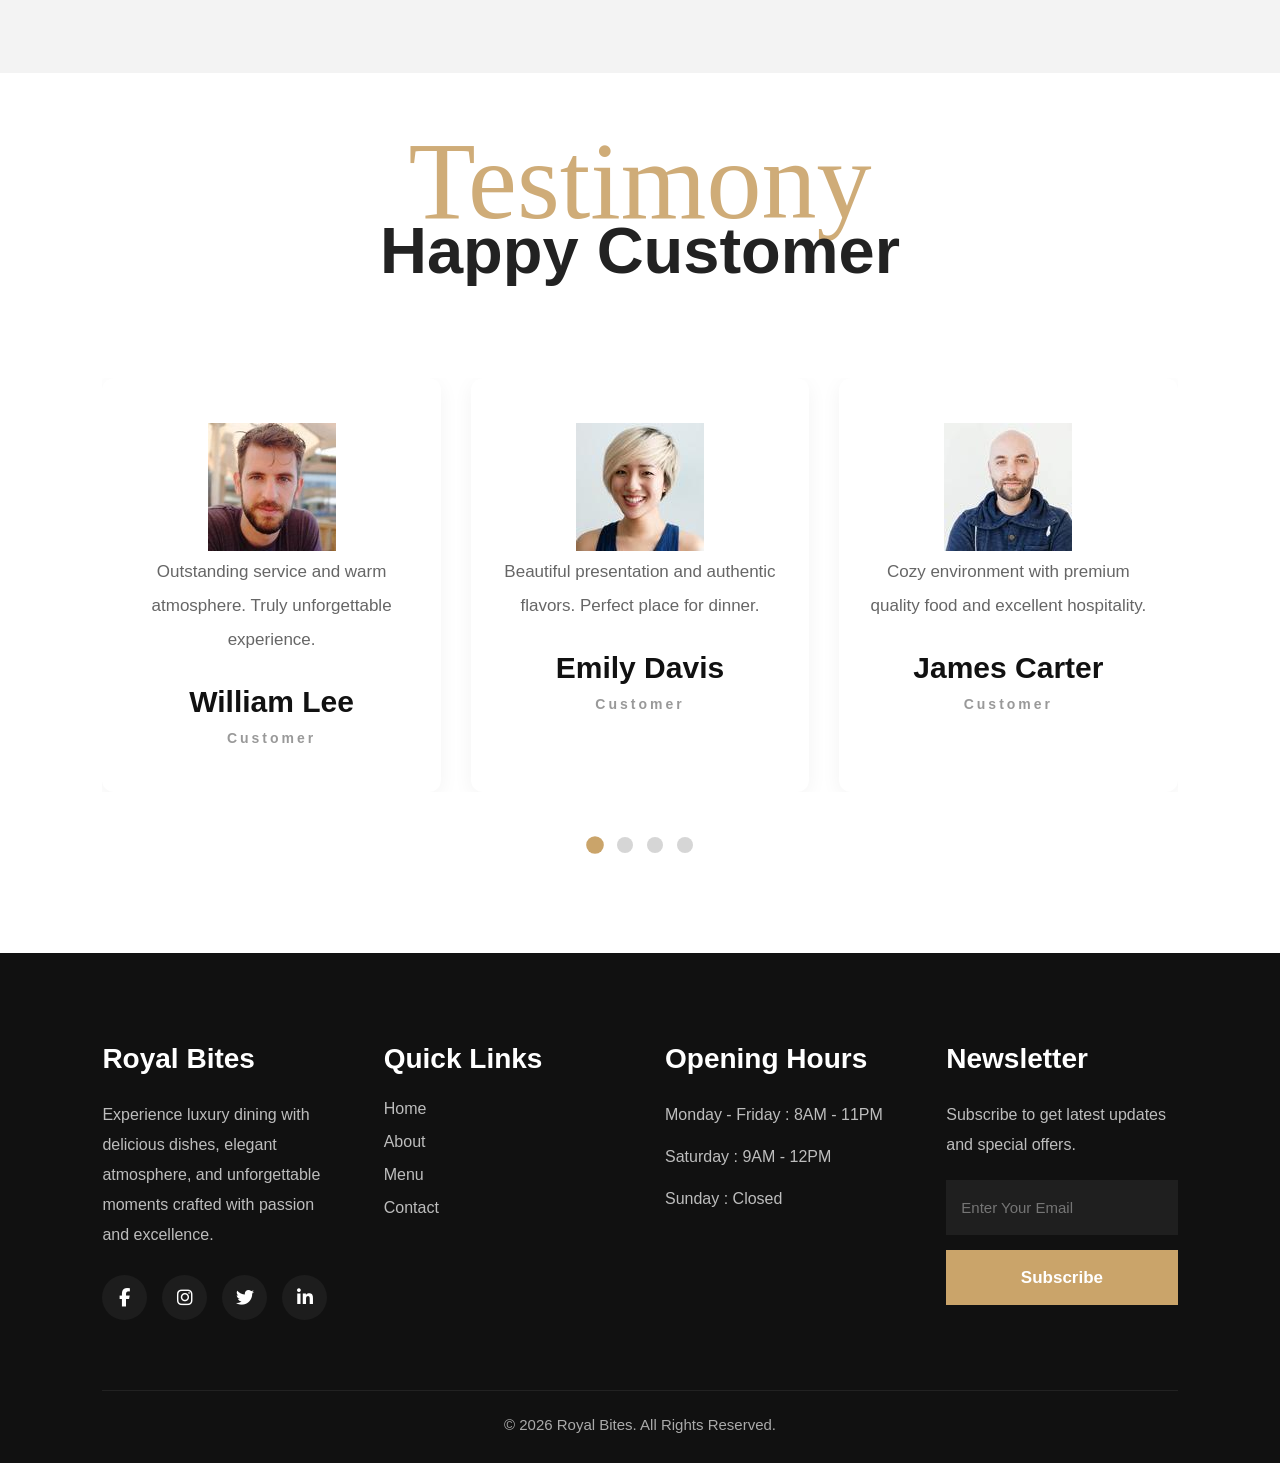
==== commit 6e6b6b40: "changes" ====
--- a/index.html
+++ b/index.html
@@ -51,26 +51,41 @@
 
   <!-- NAVBAR -->
 
-  <nav class="navbar">
+  <div class="navbar">
 
     <div class="logo">
       Royal Bites
     </div>
-
     <div class="nav-links">
 
       <a href="#home">Home</a>
       <a href="#about">About</a>
       <a href="menu.html">Menu</a>
-      <a href="#">Contact</a>
-
-      <button class="book-btn">
+      <a href="contact.html">Contact</a>
+      <a href="booktable.html" class="book-btn">
         Book a Table
-      </button>
-
-    </div>
-
-  </nav>
+    </a>
+    
+
+    </div>
+    <div class="nav-right">
+
+      <!-- CART -->
+  
+     
+  
+      <div class="hamburger">
+  
+          <span></span>
+          <span></span>
+          <span></span>
+  
+      </div>
+  
+  </div>
+  </div>
+  
+
 
 
   <!-- HERO SECTION -->
@@ -190,7 +205,7 @@
   
       <div class="food-box">
   
-        <img src="https://images.unsplash.com/photo-1604908176997-125f25cc6f3d?w=500" alt="food">
+        <img src="./assets/seafood.jpeg" alt="food">
   
         <h3>Sea Food</h3>
   
@@ -203,7 +218,7 @@
   
       <div class="food-box">
   
-        <img src="https://images.unsplash.com/photo-1515003197210-e0cd71810b5f?w=500" alt="food">
+        <img src="./assets/Coffee.jpg" alt="food">
   
         <h3>Hot Coffee</h3>
   
@@ -216,7 +231,7 @@
   
       <div class="food-box">
   
-        <img src="https://images.unsplash.com/photo-1565958011703-44f9829ba187?w=500" alt="food">
+        <img src="./assets/photo-1565958011703-44f9829ba187.jpeg" alt="food">
   
         <h3>Chocolate Cake</h3>
   
@@ -242,12 +257,12 @@
       <div class="about-images">
   
         <img
-        src="https://images.unsplash.com/photo-1556910103-1c02745aae4d?w=700"
+        src="./assets/about1.jpeg"
         class="img1"
         alt="chef">
   
         <img
-        src="https://images.unsplash.com/photo-1559339352-11d035aa65de?w=700"
+        src="./assets/about2.jpeg"
         class="img2"
         alt="chef">
   
@@ -427,7 +442,7 @@
 
             <div class="testimonial-card">
 
-                <img src="https://randomuser.me/api/portraits/men/32.jpg">
+                <img src="./assets/review1.jpg">
 
                 <p>
                     Outstanding service and warm atmosphere.
@@ -444,7 +459,7 @@
 
             <div class="testimonial-card">
 
-                <img src="https://randomuser.me/api/portraits/women/44.jpg">
+                <img src="./assets/review2.jpg">
 
                 <p>
                     Beautiful presentation and authentic flavors.
@@ -461,7 +476,7 @@
 
             <div class="testimonial-card">
 
-                <img src="https://randomuser.me/api/portraits/men/75.jpg">
+                <img src="./assets/review3.jpg">
 
                 <p>
                     Cozy environment with premium quality food
@@ -478,7 +493,7 @@
 
             <div class="testimonial-card">
 
-                <img src="https://randomuser.me/api/portraits/women/68.jpg">
+                <img src="./assets/review4.jpg">
 
                 <p>
                     Their desserts were absolutely amazing.
@@ -495,7 +510,7 @@
 
             <div class="testimonial-card">
 
-                <img src="https://randomuser.me/api/portraits/men/45.jpg">
+                <img src="./assets/review5.jpg">
 
                 <p>
                     Fresh ingredients and wonderful presentation.
@@ -512,7 +527,7 @@
 
             <div class="testimonial-card">
 
-                <img src="https://randomuser.me/api/portraits/women/22.jpg">
+                <img src="./assets/review6.jpg">
 
                 <p>
                     Staff was very friendly and professional.
--- a/style.css
+++ b/style.css
@@ -43,7 +43,31 @@
 
 
 /* NAVBAR */
-
+.hamburger{
+
+  display:none;
+
+  width:35px;
+
+  cursor:pointer;
+
+  z-index:2000;
+}
+
+.hamburger span{
+
+  display:block;
+
+  width:100%;
+  height:3px;
+
+  background:#fff;
+
+  margin:7px 0;
+
+  border-radius:5px;
+  transition:0.4s ease;
+}
 .navbar{
     width:100%;
     padding:25px 8%;
@@ -119,6 +143,7 @@
     display:flex;
     align-items:center;
     gap:35px;
+    margin-left: auto;
   }
   
   .nav-links a{
@@ -133,7 +158,7 @@
   }
   
   .book-btn{
-    padding:14px 28px;
+    padding:14px 10px;
     background:#d4a762;
     color:white;
     border:none;
@@ -157,7 +182,7 @@
     background:
     linear-gradient(rgba(0,0,0,0.65),
     rgba(0,0,0,0.65)),
-    url('https://images.unsplash.com/photo-1504674900247-0877df9cc836?w=1600');
+    url('./assets/hero.jpeg');
   
     background-size:cover;
     background-position:center;
@@ -265,16 +290,110 @@
     }
   
     .navbar{
+
+      width:100%;
+
+      position:fixed;
+
       top:0;
-      flex-direction:column;
-      gap:20px;
-      background:rgba(0,0,0,0.7);
-    }
-  
-    .nav-links{
-      flex-wrap:wrap;
-      justify-content:center;
-    }
+      left:0;
+
+      padding:18px 8%;
+
+      background:rgba(0,0,0,0.88);
+
+      display:flex;
+      justify-content:space-between;
+      align-items:center;
+
+      z-index:1000;
+  }
+  
+  .logo{
+
+    font-size:30px;
+}
+
+/* SHOW HAMBURGER */
+
+.hamburger{
+
+    display:block;
+}
+/* CROSS ANIMATION */
+
+.hamburger.open span:nth-child(1){
+
+  transform:rotate(45deg)
+  translate(7px,7px);
+}
+
+.hamburger.open span:nth-child(2){
+
+  opacity:0;
+}
+
+.hamburger.open span:nth-child(3){
+
+  transform:rotate(-45deg)
+  translate(7px,-7px);
+}
+.nav-links{
+
+  position:absolute;
+
+  top:100%;
+  left:0;
+
+  width:100%;
+
+  background:#111;
+
+  flex-direction:column;
+
+  align-items:center;
+
+  gap:25px;
+
+  padding:35px 0;
+
+  display:none;
+}
+
+/* ACTIVE MENU */
+
+.nav-links.active{
+
+  display:flex;
+}
+
+/* LINKS */
+
+.nav-links a{
+
+  font-size:18px;
+}
+
+/* BUTTON */
+
+.book-btn{
+
+  display:flex;
+
+  align-items:center;
+  justify-content:center;
+
+  width:180px;
+
+  padding:14px 20px;
+
+  margin:15px auto 0;
+
+  font-size:17px;
+
+  border-radius:8px;
+}
+
   
     .hero-content h2{
       font-size:65px;
@@ -306,6 +425,21 @@
   
   @media(max-width:600px){
   
+    .navbar{
+
+      padding:16px 6%;
+  }
+
+  .logo{
+
+      font-size:24px;
+  }
+
+  .hamburger span{
+
+      width:28px;
+  }
+
     .hero-content h2{
       font-size:45px;
     }
@@ -1351,193 +1485,1835 @@
     }
 
 }
+
+@media(max-width:768px){
+
+  .food-slider{
+
+      width:100%;
+      overflow-x:auto;
+
+      padding-bottom:10px;
+
+      scrollbar-width:none;
+  }
+
+  .food-slider::-webkit-scrollbar{
+      display:none;
+  }
+
+  .slider-track{
+
+      display:flex;
+      gap:20px;
+
+      width:max-content;
+  }
+
+  .food-box{
+
+      min-width:140px;
+  }
+
+  .food-box img{
+
+      width:80px;
+      height:80px;
+  }
+
+  .food-box h3{
+
+      font-size:18px;
+  }
+
+  .food-box p{
+
+      font-size:12px;
+  }
+
+}
+
 /* =========================
-   MENU SECTION
+MENU SECTION
 ========================= */
 
-.food-menu-section{
+.menu-section{
+
+  width:100%;
+  padding:100px 8%;
+  background:#fff;
+}
+
+/* TITLE */
+
+.menu-title{
+
+  position:relative;
+  text-align:center;
+  margin-bottom:80px;
+}
+
+.menu-title span{
+
+  position:absolute;
+  top:-70px;
+  left:50%;
+  transform:translateX(-50%);
+
+  font-size:90px;
+  color:#caa46a;
+  font-family:cursive;
+}
+
+.menu-title h2{
+
+  font-size:55px;
+  color:#222;
+  font-weight:900;
+  position:relative;
+  z-index:2;
+}
+
+/* TABS */
+
+.menu-tabs{
+
+  display:flex;
+  justify-content:center;
+  gap:20px;
+  flex-wrap:wrap;
+
+  margin-bottom:70px;
+}
+
+.tab-btn{
+
+  padding:18px 40px;
+  border:none;
+  background:#f3f3f3;
+
+  font-size:20px;
+  font-weight:700;
+
+  cursor:pointer;
+  transition:0.4s;
+}
+
+.tab-btn.active{
+
+  background:#caa46a;
+  color:#fff;
+}
+
+/* GRID */
+
+.menu-grid{
+
+  display:grid;
+  grid-template-columns:repeat(2,1fr);
+}
+
+/* ITEM */
+
+.menu-item{
+
+  display:grid;
+  grid-template-columns:1fr 1fr;
+}
+
+/* IMAGE */
+
+.menu-img img{
+
+  width:100%;
+  height:100%;
+  object-fit:cover;
+  display:block;
+}
+
+/* CONTENT */
+
+.menu-content{
+
+  padding:40px 35px;
+  border:1px solid #eee;
+
+  display:flex;
+  flex-direction:column;
+  justify-content:center;
+}
+
+.menu-top{
+
+  display:flex;
+  justify-content:space-between;
+  align-items:flex-start;
+
+  margin-bottom:20px;
+}
+
+.menu-top h3{
+
+  font-size:28px;
+  line-height:1.4;
+  color:#222;
+}
+
+.menu-top span{
+
+  font-size:20px;
+  color:#caa46a;
+  font-weight:700;
+}
+
+.menu-content p{
+
+  font-size:20px;
+  line-height:1.8;
+  color:#666;
+
+  margin-bottom:25px;
+}
+
+/* ORDER BUTTON */
+
+.menu-content button{
+
+  width:180px;
+  height:60px;
+
+  border:none;
+  background:#caa46a;
+  color:#fff;
+
+  font-size:22px;
+  font-weight:600;
+
+  cursor:pointer;
+
+  transition:0.4s ease;
+}
+
+/* HOVER EFFECT */
+
+.menu-content button:hover{
+
+  background:#f4f0f0;
+  color:#caa46a;
+  transform:translateY(-5px);
+
+  box-shadow:0 10px 20px rgba(0,0,0,0.2);
+}
+
+/* CLICK EFFECT */
+
+.menu-content button:active{
+
+  transform:scale(0.95);
+}
+
+/* RESPONSIVE */
+
+@media(max-width:991px){
+
+  .menu-grid{
+
+      grid-template-columns:1fr;
+  }
+
+}
+
+@media(max-width:768px){
+
+  .menu-item{
+
+      grid-template-columns:1fr;
+  }
+
+  .menu-content{
+
+      padding:30px;
+  }
+
+  .menu-top h3{
+
+      font-size:24px;
+  }
+
+  .menu-content p{
+
+      font-size:18px;
+  }
+
+}
+
+
+/* =========================
+   NAV RIGHT
+========================= */
+
+.nav-right{
+
+  display:flex;
+  align-items:center;
+  gap:20px;
+  margin-left:30px;
+}
+
+/* =========================
+ CART ICON
+========================= */
+.cart-icon{
+
+  width:50px;
+  height:50px;
+
+  min-width:50px;
+  min-height:50px;
+
+  border-radius:50%;
+
+  background:#caa46a;
+
+  display:flex;
+  align-items:center;
+  justify-content:center;
+
+  position:relative;
+
+  color:#fff;
+
+  font-size:18px;
+
+  cursor:pointer;
+
+  flex-shrink:0;
+}
+
+.cart-icon:hover{
+
+  transform:translateY(-3px);
+}
+
+/* CART COUNT */
+
+.cart-icon span{
+
+  position:absolute;
+
+  top:-6px;
+  right:-6px;
+
+  width:22px;
+  height:22px;
+
+  border-radius:50%;
+
+  background:#fff;
+
+  color:#111;
+
+  font-size:12px;
+  font-weight:700;
+
+  display:flex;
+  align-items:center;
+  justify-content:center;
+}
+
+/* =========================
+ CART SIDEBAR
+========================= */
+.cart-sidebar{
+
+  position:fixed;
+
+  top:0;
+  right:-400px;
+
+  width:400px;
+  height:100vh;
+
+  background:#fff;
+
+  z-index:3000;
+
+  transition:0.5s ease;
+
+  display:flex;
+  flex-direction:column;
+}
+
+
+/* ACTIVE */
+
+.cart-sidebar.active{
+
+  right:0;
+}
+
+/* TOP */
+
+.cart-top{
+
+  display:flex;
+  justify-content:space-between;
+  align-items:center;
+
+  padding:35px 30px 20px;
+}
+
+.cart-top h2{
+
+  font-size:55px;
+  font-weight:800;
+}
+
+.close-cart{
+
+  font-size:55px;
+  cursor:pointer;
+}
+
+/* ITEMS */
+
+.cart-items p{
+
+  font-size:18px;
+  color:#666;
+}
+
+/* =========================
+ OVERLAY
+========================= */
+
+.cart-overlay{
+
+  position:fixed;
+
+  top:0;
+  left:0;
+
+  width:100%;
+  height:100vh;
+
+  background:rgba(0,0,0,0.5);
+
+  opacity:0;
+  visibility:hidden;
+
+  transition:0.4s ease;
+
+  z-index:2500;
+}
+
+.cart-overlay.active{
+
+  opacity:1;
+  visibility:visible;
+}
+
+/* =========================
+ MOBILE
+========================= */
+
+@media(max-width:991px){
+
+  .nav-right{
+
+      gap:16px;
+  }
+
+  .cart-icon{
+
+      width:42px;
+      height:42px;
+
+      font-size:16px;
+  }
+
+}
+
+@media(max-width:600px){
+
+  .cart-sidebar{
+
+      width:100%;
+  }
+
+}
+/* =========================
+   MOBILE FIX
+========================= */
+
+@media(max-width:768px){
+
+  /* TESTIMONIAL */
+
+  .testimonial-section{
+
+      padding:80px 5% 80px;
+  }
+
+  .testimonial-title{
+
+      margin-bottom:40px;
+  }
+
+  .testimonial-title span{
+
+      font-size:85px;
+
+      top:-30px;
+
+      width:100%;
+
+      text-align:center;
+  }
+
+  .testimonial-title h2{
+
+      font-size:58px;
+
+      line-height:65px;
+  }
+
+  .testimonial-card{
+
+      min-width:100%;
+
+      padding:35px 25px;
+  }
+
+  .testimonial-card p{
+
+      font-size:16px;
+
+      line-height:1.9;
+  }
+
+  .testimonial-card h3{
+
+      font-size:28px;
+  }
+
+  /* CART SIDEBAR */
+  .cart-sidebar{
+
+    width:320px;
+
+    right:-320px;
+
+    top:0;
+
+    height:100vh;
+
+    background:#fff;
+
+    z-index:3000;
+
+    transition:0.5s ease;
+}
+
+  .cart-sidebar.active{
+
+      right:0;
+  }
+
+  /* PREVENT PAGE PUSH */
+
+  body{
+
+      overflow-x:hidden;
+  }
+
+}
+@media(max-width:991px){
+
+  .hamburger{
+
+      display:block;
+  }
+  .book-btn{
+
+    display:flex;
+
+    align-items:center;
+    justify-content:center;
+
+    width:130px;
+
+    padding:14px 10px;
+
+    margin:15px auto 10;
+
+    font-size:17px;
+
+    border-radius:8px;
+}
+
+ 
+
+  .nav-right{
+
+      gap:14px;
+  }
+
+  .cart-icon{
+
+      width:45px;
+      height:45px;
+
+      min-width:45px;
+      min-height:45px;
+  }
+}
+.cart-item{
+
+  display:flex;
+  align-items:center;
+  gap:15px;
+
+  margin-bottom:25px;
+
+  border-bottom:1px solid #eee;
+
+  padding-bottom:15px;
+}
+
+.cart-item img{
+
+  width:80px;
+  height:80px;
+
+  object-fit:cover;
+  border-radius:10px;
+}
+
+.cart-details{
+
+  flex:1;
+}
+
+.cart-details h4{
+
+  font-size:18px;
+  margin-bottom:6px;
+}
+
+.cart-details p{
+
+  color:#caa46a;
+  font-weight:700;
+  margin-bottom:5px;
+}
+
+.cart-details span{
+
+  color:#666;
+  font-size:14px;
+}
+
+.remove-btn{
+
+  border:none;
+  background:red;
+  color:#fff;
+
+  width:28px;
+  height:28px;
+
+  border-radius:50%;
+
+  cursor:pointer;
+}
+.cart-items{
+
+  flex:1;
+
+  overflow-y:auto;
+
+  padding:0 30px;
+}
+.cart-bottom{
+
+  padding:25px 30px;
+
+  border-top:1px solid #eee;
+
+  display:flex;
+  flex-direction:column;
+  align-items:center;
+  justify-content:center;
+}
+
+/* TOTAL */
+
+.cart-total{
+
+  font-size:32px;
+  font-weight:700;
+
+  margin-bottom:25px;
+}
+
+/* CHECKOUT BUTTON */
+
+.checkout-btn{
+
+  width:100%;
+
+  padding:18px;
+
+  border:none;
+
+  background:#caa46a;
+
+  color:#fff;
+
+  font-size:22px;
+  font-weight:700;
+
+  border-radius:10px;
+
+  cursor:pointer;
+
+  transition:0.4s ease;
+}
+
+/* HOVER */
+
+.checkout-btn:hover{
+
+  background:#b78f53;
+
+  transform:translateY(-3px);
+}
+
+/* MOBILE */
+
+@media(max-width:768px){
+
+  .cart-sidebar{
+
+      width:320px;
+      right:-320px;
+  }
+
+  .cart-top h2{
+
+      font-size:42px;
+  }
+
+  .close-cart{
+
+      font-size:42px;
+  }
+
+  .cart-total{
+
+      font-size:26px;
+  }
+
+  .checkout-btn{
+
+      font-size:18px;
+      padding:16px;
+  }
+}
+@media(max-width:768px){
+
+  .checkout-section{
+
+      flex-direction:column;
+
+      align-items:center;
+
+      padding:50px 5%;
+  }
+
+  .checkout-box{
+
+      width:100%;
+      max-width:400px;
+
+      min-height:auto;
+  }
+
+}
+/* POPUP OVERLAY */
+
+.order-popup{
+
+  position:fixed;
+
+  top:0;
+  left:0;
+
+  width:100%;
+  height:100vh;
+
+  background:rgba(0,0,0,0.6);
+
+  display:flex;
+  align-items:center;
+  justify-content:center;
+
+  opacity:0;
+  visibility:hidden;
+
+  transition:0.4s ease;
+
+  z-index:5000;
+}
+
+/* ACTIVE */
+
+.order-popup.active{
+
+  opacity:1;
+  visibility:visible;
+}
+
+/* POPUP BOX */
+
+.popup-box{
+
+  width:90%;
+  max-width:420px;
+
+  background:#fff;
+
+  padding:50px 35px;
+
+  border-radius:18px;
+
+  text-align:center;
+
+  animation:popupScale 0.5s ease;
+}
+
+/* ICON */
+
+.success-icon{
+
+  font-size:90px;
+
+  margin-bottom:20px;
+}
+
+/* HEADING */
+
+.popup-box h2{
+
+  font-size:40px;
+
+  margin-bottom:15px;
+
+  color:#111;
+}
+
+/* TEXT */
+
+.popup-box p{
+
+  font-size:18px;
+
+  color:#666;
+
+  line-height:1.8;
+
+  margin-bottom:30px;
+}
+
+/* BUTTON */
+
+.popup-box button{
+
+  padding:16px 35px;
+
+  border:none;
+
+  background:#caa46a;
+
+  color:#fff;
+
+  font-size:18px;
+  font-weight:600;
+
+  border-radius:10px;
+
+  cursor:pointer;
+
+  transition:0.4s ease;
+}
+
+.popup-box button:hover{
+
+  background:#b88f52;
+}
+
+/* ANIMATION */
+
+@keyframes popupScale{
+
+  0%{
+
+      transform:scale(0.5);
+      opacity:0;
+  }
+
+  100%{
+
+      transform:scale(1);
+      opacity:1;
+  }
+}
+
+
+*{
+    margin:0;
+    padding:0;
+    box-sizing:border-box;
+    font-family:sans-serif;
+}
+
+body{
+    background:#f5f5f5;
+}
+
+/* HERO SECTION */
+
+.booking-hero{
 
     width:100%;
+    height:55vh;
+
+    background:
+    linear-gradient(rgba(0,0,0,0.6),
+    rgba(0,0,0,0.6)),
+    url("./assets/contact.avif");
+
+    background-size:cover;
+    background-position:center;
+
+    display:flex;
+    align-items:center;
+    justify-content:center;
+
+    text-align:center;
+}
+
+.booking-hero-content h1{
+
+    font-size:90px;
+    color:#fff;
+
+    margin-bottom:15px;
+}
+
+.booking-hero-content p{
+
+    font-size:22px;
+    color:#ddd;
+}
+
+/* BOOKING SECTION */
+
+.booking-section{
+
+    width:100%;
+
+    min-height:100vh;
 
     padding:100px 8%;
-
-    background:#f5f5f5;
-}
-
-/* TABS */
-
-.menu-tabs{
 
     display:flex;
     justify-content:center;
+    align-items:center;
+
+    gap:50px;
+
     flex-wrap:wrap;
-
-    gap:30px;
-
-    margin-bottom:60px;
-}
-
-.tab-btn{
-
-    padding:22px 50px;
+}
+
+/* LEFT SIDE */
+
+.booking-info{
+
+    width:420px;
+
+    background:#fff;
+
+    padding:45px;
+
+    border-radius:18px;
+
+    box-shadow:0 5px 25px rgba(0,0,0,0.08);
+}
+
+.booking-info h2{
+
+    font-size:42px;
+
+    margin-bottom:30px;
+
+    color:#111;
+}
+
+.booking-info p{
+
+    color:#666;
+
+    line-height:2;
+
+    margin-bottom:35px;
+}
+
+.info-item{
+
+    display:flex;
+    gap:20px;
+
+    margin-bottom:30px;
+}
+
+.info-icon{
+
+    width:60px;
+    height:60px;
+
+    border-radius:50%;
+
+    background:#caa46a;
+
+    display:flex;
+    align-items:center;
+    justify-content:center;
+
+    color:#fff;
+
+    font-size:22px;
+
+    flex-shrink:0;
+}
+
+.info-text h3{
+
+    font-size:22px;
+
+    margin-bottom:8px;
+}
+
+.info-text span{
+
+    color:#666;
+}
+
+/* FORM */
+
+.booking-form{
+
+    width:650px;
+
+    background:#fff;
+
+    padding:50px;
+
+    border-radius:18px;
+
+    box-shadow:0 5px 25px rgba(0,0,0,0.08);
+}
+
+.booking-form h2{
+
+    font-size:42px;
+
+    margin-bottom:35px;
+}
+
+.form-row{
+
+    display:flex;
+    gap:20px;
+
+    margin-bottom:20px;
+}
+
+.booking-form input,
+.booking-form select,
+.booking-form textarea{
+
+    width:100%;
+
+    padding:18px;
+
+    border:1px solid #ddd;
+
+    border-radius:10px;
+
+    outline:none;
+
+    font-size:16px;
+}
+
+.booking-form textarea{
+
+    height:160px;
+
+    resize:none;
+
+    margin-bottom:25px;
+}
+
+/* BUTTON */
+
+.booking-form button{
+
+    width:100%;
+
+    padding:18px;
 
     border:none;
 
+    background:#caa46a;
+
+    color:#fff;
+
+    font-size:20px;
+    font-weight:600;
+
+    border-radius:10px;
+
+    cursor:pointer;
+
+    transition:0.4s ease;
+}
+
+.booking-form button:hover{
+
+    background:#b88f52;
+
+    transform:translateY(-3px);
+}
+
+/* POPUP */
+
+.booking-popup{
+
+    position:fixed;
+
+    top:0;
+    left:0;
+
+    width:100%;
+    height:100vh;
+
+    background:rgba(0,0,0,0.6);
+
+    display:flex;
+    align-items:center;
+    justify-content:center;
+
+    opacity:0;
+    visibility:hidden;
+
+    transition:0.4s ease;
+
+    z-index:5000;
+}
+
+.booking-popup.active{
+
+    opacity:1;
+    visibility:visible;
+}
+
+.popup-box{
+
+    width:90%;
+    max-width:420px;
+
     background:#fff;
 
-    font-size:20px;
-    font-weight:700;
+    padding:50px 35px;
+
+    border-radius:18px;
+
+    text-align:center;
+
+    animation:popupScale 0.5s ease;
+}
+
+.popup-icon{
+
+    font-size:90px;
+
+    margin-bottom:20px;
+}
+
+.popup-box h2{
+
+    font-size:40px;
+
+    margin-bottom:15px;
+}
+
+.popup-box p{
+
+    color:#666;
+
+    line-height:1.8;
+
+    margin-bottom:30px;
+}
+
+.popup-box button{
+
+    padding:15px 35px;
+
+    border:none;
+
+    background:#caa46a;
+
+    color:#fff;
+
+    border-radius:10px;
+
+    font-size:18px;
 
     cursor:pointer;
 
     transition:0.4s ease;
 }
 
-/* ACTIVE */
-
-.tab-btn.active{
-
-    background:#caa46a;
-    color:#fff;
-
-    position:relative;
-}
-
-.tab-btn.active::after{
-
-    content:"";
-
-    position:absolute;
-
-    bottom:-12px;
-    left:50%;
-
-    transform:translateX(-50%);
-
-    border-left:12px solid transparent;
-    border-right:12px solid transparent;
-    border-top:12px solid #caa46a;
-}
-
-/* GRID */
-
-.menu-grid{
-
-    display:grid;
-
-    grid-template-columns:repeat(4,1fr);
-}
-
-/* IMAGE */
-
-.menu-img img{
+.popup-box button:hover{
+
+    background:#b88f52;
+}
+
+/* ANIMATION */
+
+@keyframes popupScale{
+
+    0%{
+
+        transform:scale(0.5);
+        opacity:0;
+    }
+
+    100%{
+
+        transform:scale(1);
+        opacity:1;
+    }
+}
+
+/* RESPONSIVE */
+
+@media(max-width:991px){
+
+    .booking-section{
+
+        flex-direction:column;
+    }
+
+    .booking-form,
+    .booking-info{
+
+        width:100%;
+        max-width:700px;
+    }
+}
+
+@media(max-width:768px){
+
+    .booking-hero-content h1{
+
+        font-size:60px;
+    }
+
+    .booking-section{
+
+        padding:70px 5%;
+    }
+
+    .booking-form,
+    .booking-info{
+
+        padding:35px 25px;
+    }
+
+    .form-row{
+
+        flex-direction:column;
+    }
+}
+
+
+body{
+
+    font-family:sans-serif;
+    background:#f5f5f5;
+}
+
+
+.checkout-section{
 
     width:100%;
-    height:100%;
-
-    object-fit:cover;
-
-    display:block;
-}
-
-/* CONTENT */
-
-.menu-content{
+    min-height:100vh;
+
+    display:flex;
+    justify-content:center;
+    align-items:center;
+
+    gap:40px;
+
+    padding:80px 8%;
+}
+.checkout-box{
 
     background:#fff;
-
-    padding:35px 25px;
-
-    display:flex;
-
-    flex-direction:column;
-    justify-content:center;
-}
-
-/* TOP */
-
-.menu-top{
+    width:500px;
+    min-height:580px;
+    padding:35px;
+
+    border-radius:12px;
+
+    box-shadow:0 5px 20px rgba(0,0,0,0.08);
+}
+#order-summary{
+
+    margin-top:40px;
+}
+.checkout-box h2{
+
+    margin-bottom:30px;
+}
+
+.order-item{
 
     display:flex;
     justify-content:space-between;
 
+    margin-bottom:18px;
+}
+
+.total{
+
+    margin-top:25px;
+
+    font-size:24px;
+    font-weight:700;
+
+    color:#caa46a;
+}
+
+.checkout-form input,
+.checkout-form textarea,
+.checkout-form select{
+
+    width:100%;
+
+    padding:15px;
+
+    margin-bottom:18px;
+
+    border:1px solid #ddd;
+
+    border-radius:8px;
+
+    outline:none;
+}
+
+.checkout-form button{
+
+    width:100%;
+
+    padding:16px;
+
+    border:none;
+
+    background:#caa46a;
+
+    color:#fff;
+
+    font-size:18px;
+
+    border-radius:8px;
+
+    cursor:pointer;
+}
+
+@media(max-width:768px){
+
+    .checkout-section{
+
+        grid-template-columns:1fr;
+    }
+}
+
+
+
+
+*{
+    margin:0;
+    padding:0;
+    box-sizing:border-box;
+    font-family:sans-serif;
+}
+
+body{
+    background:#f8f8f8;
+}
+
+/* HERO */
+
+.contact-hero{
+
+    width:100%;
+    height:55vh;
+
+    background:
+    linear-gradient(rgba(0,0,0,0.6),
+    rgba(0,0,0,0.6)),
+    url("./assets/contact.avif");
+
+    background-size:cover;
+    background-position:center;
+
+    display:flex;
+    align-items:center;
+    justify-content:center;
+
+    text-align:center;
+}
+
+.contact-hero-content h1{
+
+    font-size:90px;
+    color:#fff;
+
+    margin-bottom:15px;
+}
+
+.contact-hero-content p{
+
+    font-size:22px;
+    color:#ddd;
+}
+
+/* CONTACT SECTION */
+
+.contact-section{
+
+    width:100%;
+
+    padding:100px 8%;
+
+    display:flex;
+    justify-content:center;
+    gap:40px;
+
+    flex-wrap:wrap;
+}
+
+/* LEFT */
+
+.contact-info{
+
+    width:420px;
+
+    background:#fff;
+
+    padding:45px;
+
+    border-radius:16px;
+
+    box-shadow:0 5px 25px rgba(0,0,0,0.08);
+}
+
+.contact-info h2{
+
+    font-size:40px;
+
+    margin-bottom:35px;
+
+    color:#111;
+}
+
+.info-box{
+
+    display:flex;
     gap:20px;
 
+    margin-bottom:35px;
+}
+
+.info-icon{
+
+    width:60px;
+    height:60px;
+
+    border-radius:50%;
+
+    background:#caa46a;
+
+    display:flex;
+    align-items:center;
+    justify-content:center;
+
+    color:#fff;
+
+    font-size:22px;
+
+    flex-shrink:0;
+}
+
+.info-text h3{
+
+    font-size:22px;
+
+    margin-bottom:10px;
+
+    color:#111;
+}
+
+.info-text p{
+
+    color:#666;
+
+    line-height:1.8;
+}
+
+/* RIGHT FORM */
+
+.contact-form{
+
+    width:650px;
+
+    background:#fff;
+
+    padding:45px;
+
+    border-radius:16px;
+
+    box-shadow:0 5px 25px rgba(0,0,0,0.08);
+}
+
+.contact-form h2{
+
+    font-size:40px;
+
+    margin-bottom:35px;
+}
+
+.input-row{
+
+    display:flex;
+    gap:20px;
+
     margin-bottom:20px;
 }
 
-.menu-top h3{
-
-    font-size:24px;
-    line-height:1.4;
-
-    color:#222;
-}
-
-.menu-top span{
+.contact-form input,
+.contact-form textarea{
+
+    width:100%;
+
+    padding:18px;
+
+    border:1px solid #ddd;
+
+    border-radius:10px;
+
+    outline:none;
+
+    font-size:16px;
+}
+
+.contact-form textarea{
+
+    height:180px;
+
+    resize:none;
+
+    margin-bottom:25px;
+}
+
+/* BUTTON */
+
+.contact-form button{
+
+    width:100%;
+
+    padding:18px;
+
+    border:none;
+
+    background:#caa46a;
+
+    color:#fff;
 
     font-size:20px;
-    font-weight:700;
-
-    color:#caa46a;
-}
-
-/* TEXT */
-
-.menu-content p{
+    font-weight:600;
+
+    border-radius:10px;
+
+    cursor:pointer;
+
+    transition:0.4s ease;
+}
+
+.contact-form button:hover{
+
+    background:#b88f52;
+
+    transform:translateY(-3px);
+}
+
+/* POPUP */
+
+.contact-popup{
+
+    position:fixed;
+
+    top:0;
+    left:0;
+
+    width:100%;
+    height:100vh;
+
+    background:rgba(0,0,0,0.6);
+
+    display:flex;
+    align-items:center;
+    justify-content:center;
+
+    opacity:0;
+    visibility:hidden;
+
+    transition:0.4s ease;
+
+    z-index:5000;
+}
+
+.contact-popup.active{
+
+    opacity:1;
+    visibility:visible;
+}
+
+.popup-content{
+
+    width:90%;
+    max-width:420px;
+
+    background:#fff;
+
+    padding:50px 35px;
+
+    border-radius:18px;
+
+    text-align:center;
+}
+
+.popup-content .icon{
+
+    font-size:90px;
+
+    margin-bottom:20px;
+}
+
+.popup-content h2{
+
+    font-size:40px;
+
+    margin-bottom:15px;
+}
+
+.popup-content p{
+
+    color:#666;
+
+    line-height:1.8;
+
+    margin-bottom:30px;
+}
+
+.popup-content button{
+
+    padding:15px 35px;
+
+    border:none;
+
+    background:#caa46a;
+
+    color:#fff;
+
+    border-radius:10px;
 
     font-size:18px;
 
-    color:#666;
-
-    line-height:1.8;
-
-    margin-bottom:25px;
-}
-
-/* BUTTON */
-
-.menu-content a{
-
-    width:fit-content;
-
-    padding:14px 26px;
-
-    background:#caa46a;
-    color:#fff;
-
-    text-decoration:none;
-
-    font-size:18px;
-    font-weight:600;
-
-    transition:0.4s ease;
-}
-
-.menu-content a:hover{
-
-    background:#111;
+    cursor:pointer;
 }
 
 /* RESPONSIVE */
 
-@media(max-width:1200px){
-
-    .menu-grid{
-
-        grid-template-columns:repeat(2,1fr);
-    }
-}
-
-@media(max-width:700px){
-
-    .menu-grid{
-
-        grid-template-columns:1fr;
-    }
-
-    .tab-btn{
+@media(max-width:991px){
+
+    .contact-section{
+
+        flex-direction:column;
+        align-items:center;
+    }
+
+    .contact-form,
+    .contact-info{
 
         width:100%;
-    }
+        max-width:700px;
+    }
+}
+
+@media(max-width:768px){
+
+    .contact-hero-content h1{
+
+        font-size:60px;
+    }
+
+    .input-row{
+
+        flex-direction:column;
+    }
+
+    .contact-section{
+
+        padding:70px 5%;
+    }
+
+    .contact-form,
+    .contact-info{
+
+        padding:35px 25px;
+    }
+}
+
+.popup-icon{
+
+  width:120px;
+  height:120px;
+
+  margin:0 auto 25px;
+
+  border-radius:50%;
+
+  background:#caa46a;
+
+  display:flex;
+  align-items:center;
+  justify-content:center;
+}
+
+.popup-icon i{
+
+  font-size:55px;
+
+  color:#fff;
+}
+.success-icon{
+
+  width:120px;
+  height:120px;
+
+  margin:0 auto 25px;
+
+  border-radius:50%;
+
+  background:#caa46a;
+
+  display:flex;
+  align-items:center;
+  justify-content:center;
+}
+
+.success-icon i{
+
+  font-size:55px;
+
+  color:#fff;
+}
+.icon{
+
+  width:120px;
+  height:120px;
+
+  margin:0 auto 25px;
+
+  border-radius:50%;
+
+  background:#caa46a;
+
+  display:flex;
+  align-items:center;
+  justify-content:center;
+}
+
+.icon i{
+
+  font-size:50px;
+
+  color:#fff;
+}
+/* BACK BUTTON */
+
+.back-btn{
+
+  position:absolute;
+
+  top:40px;
+  left:40px;
+
+  display:flex;
+  align-items:center;
+  gap:10px;
+
+  padding:14px 22px;
+
+  background:#caa46a;
+
+  color:#fff;
+
+  text-decoration:none;
+
+  border-radius:10px;
+
+  font-size:18px;
+  font-weight:600;
+
+  transition:0.4s ease;
+}
+
+.back-btn:hover{
+
+  background:#b88f52;
+
+  transform:translateY(-3px);
+}
+
+/* MOBILE */
+
+@media(max-width:768px){
+
+  .back-btn{
+
+      top:20px;
+      left:20px;
+
+      padding:12px 18px;
+
+      font-size:16px;
+  }
+
 }
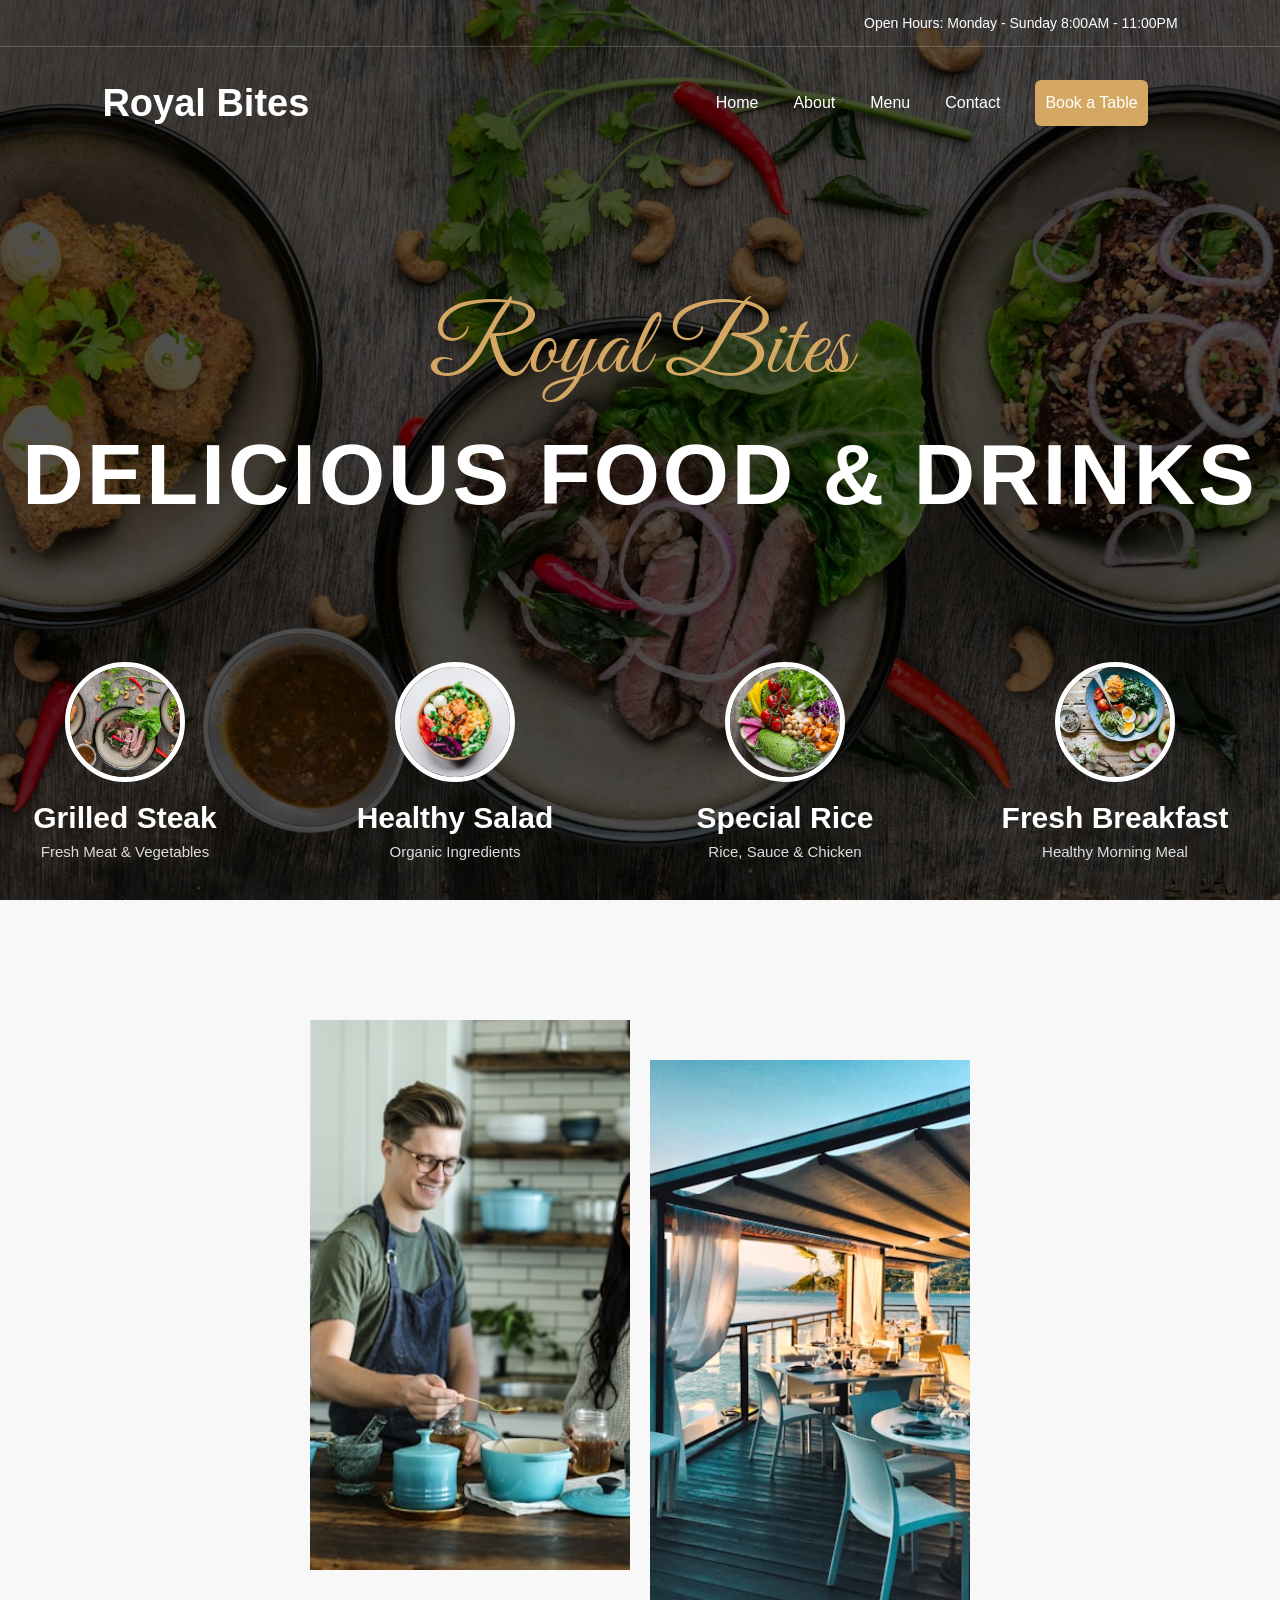
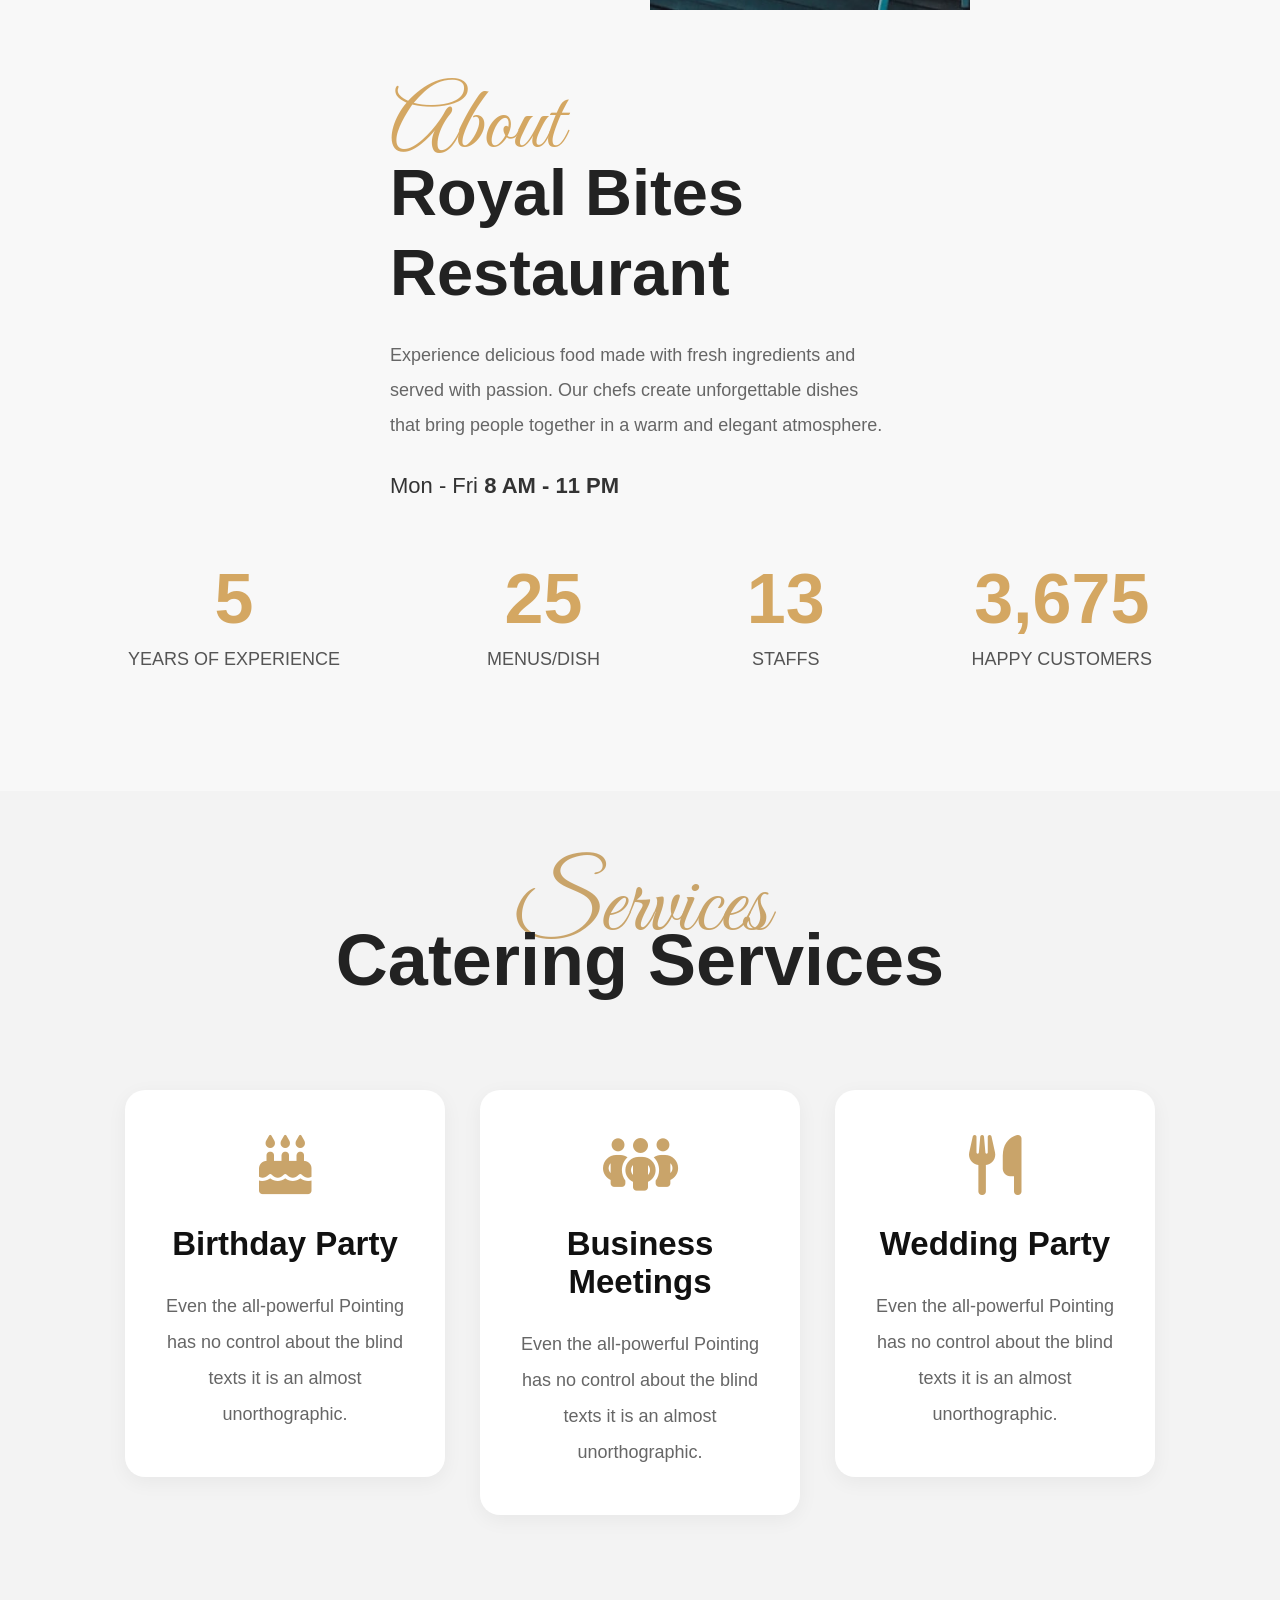
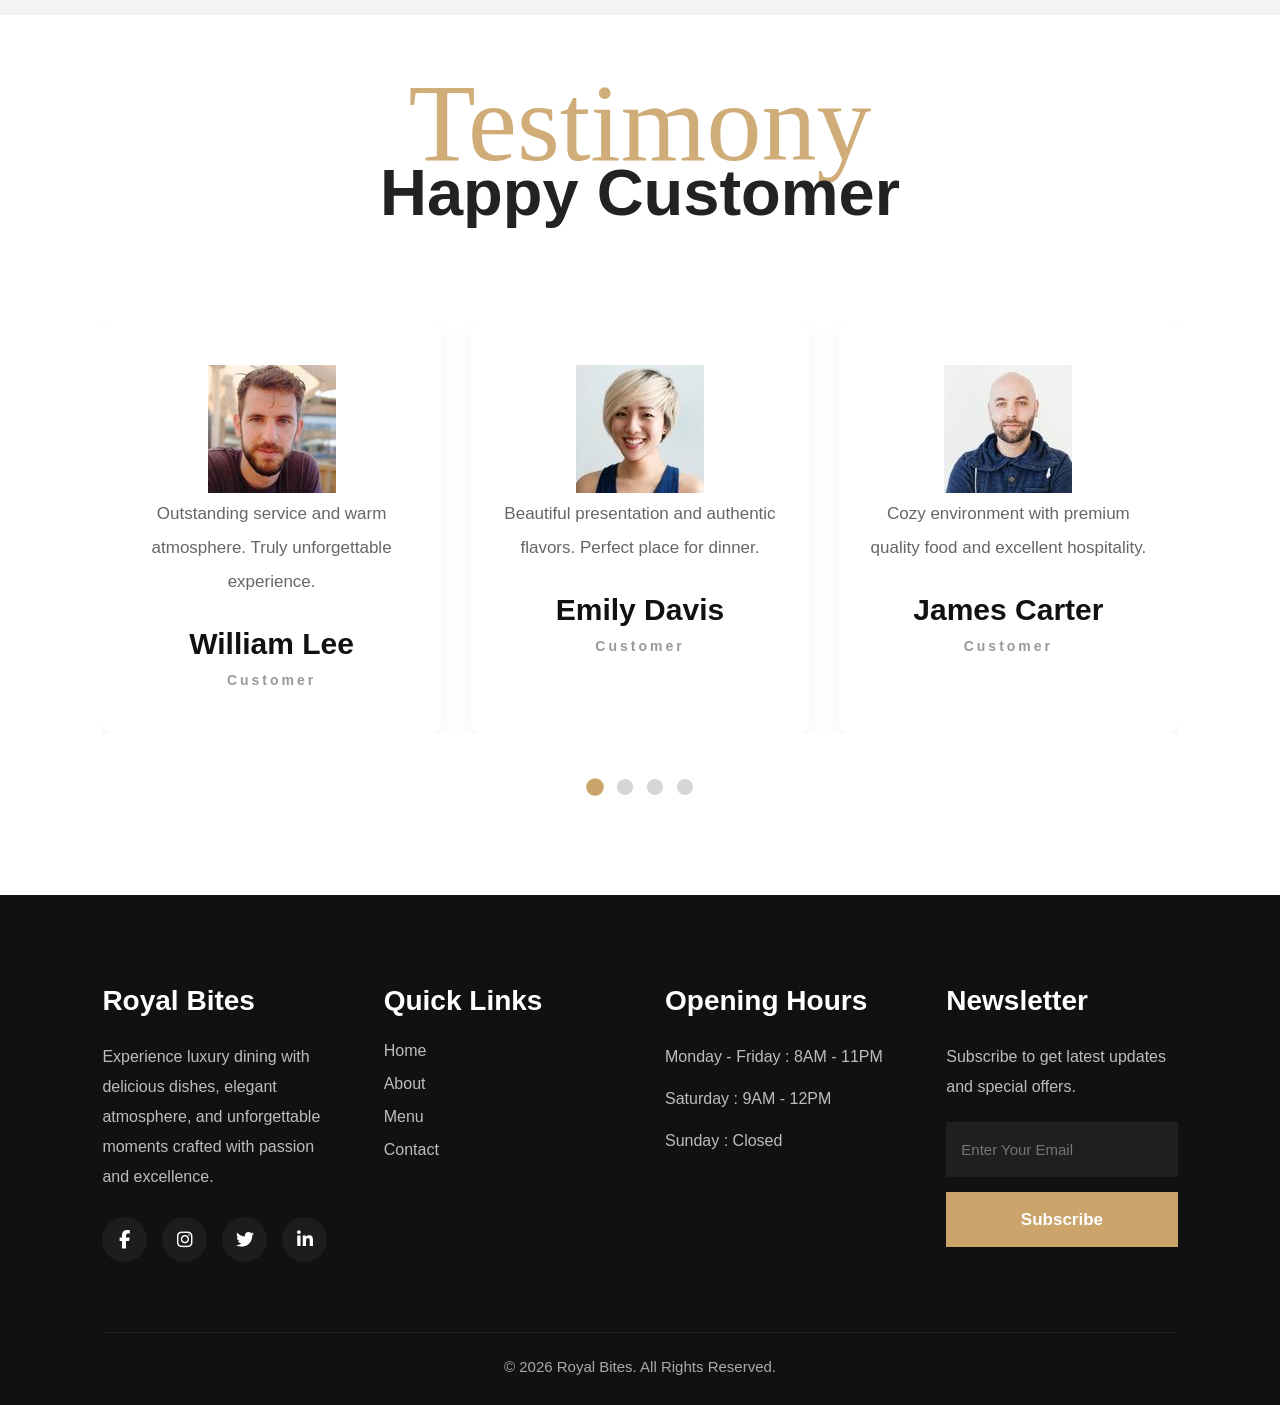
==== commit 431e617d: "changes" ====
--- a/index.html
+++ b/index.html
@@ -26,15 +26,9 @@
 
     <div class="top-info">
 
-      <span>
-        <i class="fa-solid fa-phone"></i>
-        +1 234 567 890
-      </span>
-
-      <span>
-        <i class="fa-solid fa-paper-plane"></i>
-        royalbites@email.com
-      </span>
+     
+
+     
 
     </div>
 
@@ -291,9 +285,7 @@
           Mon - Fri <strong>8 AM - 11 PM</strong>
         </div>
   
-        <div class="phone">
-          +1-978-123-4567
-        </div>
+      
   
       </div>
   
--- a/style.css
+++ b/style.css
@@ -1957,26 +1957,45 @@
 
   .testimonial-title{
 
-      margin-bottom:40px;
-  }
-
-  .testimonial-title span{
-
-      font-size:85px;
-
-      top:-30px;
-
-      width:100%;
-
-      text-align:center;
-  }
-
-  .testimonial-title h2{
-
-      font-size:58px;
-
-      line-height:65px;
-  }
+    position:relative;
+
+    text-align:center;
+
+    margin-bottom:70px;
+
+    padding-top:30px;
+}
+
+.testimonial-title span{
+
+  font-size:65px;
+
+  position:absolute;
+
+  left:50%;
+
+  top:0;
+
+  transform:translateX(-50%);
+
+  white-space:nowrap;
+
+
+
+  z-index:1;
+}
+.testimonial-title h2{
+
+  position:relative;
+
+  z-index:2;
+
+  font-size:52px;
+
+  line-height:1.1;
+
+  margin-top:35px;
+}
 
   .testimonial-card{
 
@@ -2028,6 +2047,20 @@
   }
 
 }
+@media(max-width:480px){
+
+  .testimonial-title span{
+
+      font-size:50px;
+  }
+
+  .testimonial-title h2{
+
+      font-size:40px;
+  }
+
+}
+
 @media(max-width:991px){
 
   .hamburger{
@@ -2229,15 +2262,18 @@
 
       align-items:center;
 
-      padding:50px 5%;
+      padding:90px 20px 50px;
   }
 
   .checkout-box{
 
       width:100%;
-      max-width:400px;
-
-      min-height:auto;
+
+      max-width:100%;
+
+      padding:30px 20px;
+
+      border-radius:16px;
   }
 
 }
@@ -2771,16 +2807,21 @@
 
     padding:80px 8%;
 }
+
 .checkout-box{
 
-    background:#fff;
-    width:500px;
-    min-height:580px;
-    padding:35px;
-
-    border-radius:12px;
-
-    box-shadow:0 5px 20px rgba(0,0,0,0.08);
+  background:#fff;
+
+  width:100%;
+  max-width:500px;
+
+  min-height:580px;
+
+  padding:35px;
+
+  border-radius:12px;
+
+  box-shadow:0 5px 20px rgba(0,0,0,0.08);
 }
 #order-summary{
 
@@ -3316,4 +3357,21 @@
       font-size:16px;
   }
 
+}
+.input-box{
+
+  width:100%;
+}
+
+.input-box label{
+
+  display:block;
+
+  font-size:16px;
+
+  font-weight:600;
+
+  color:#222;
+
+  margin-bottom:10px;
 }
